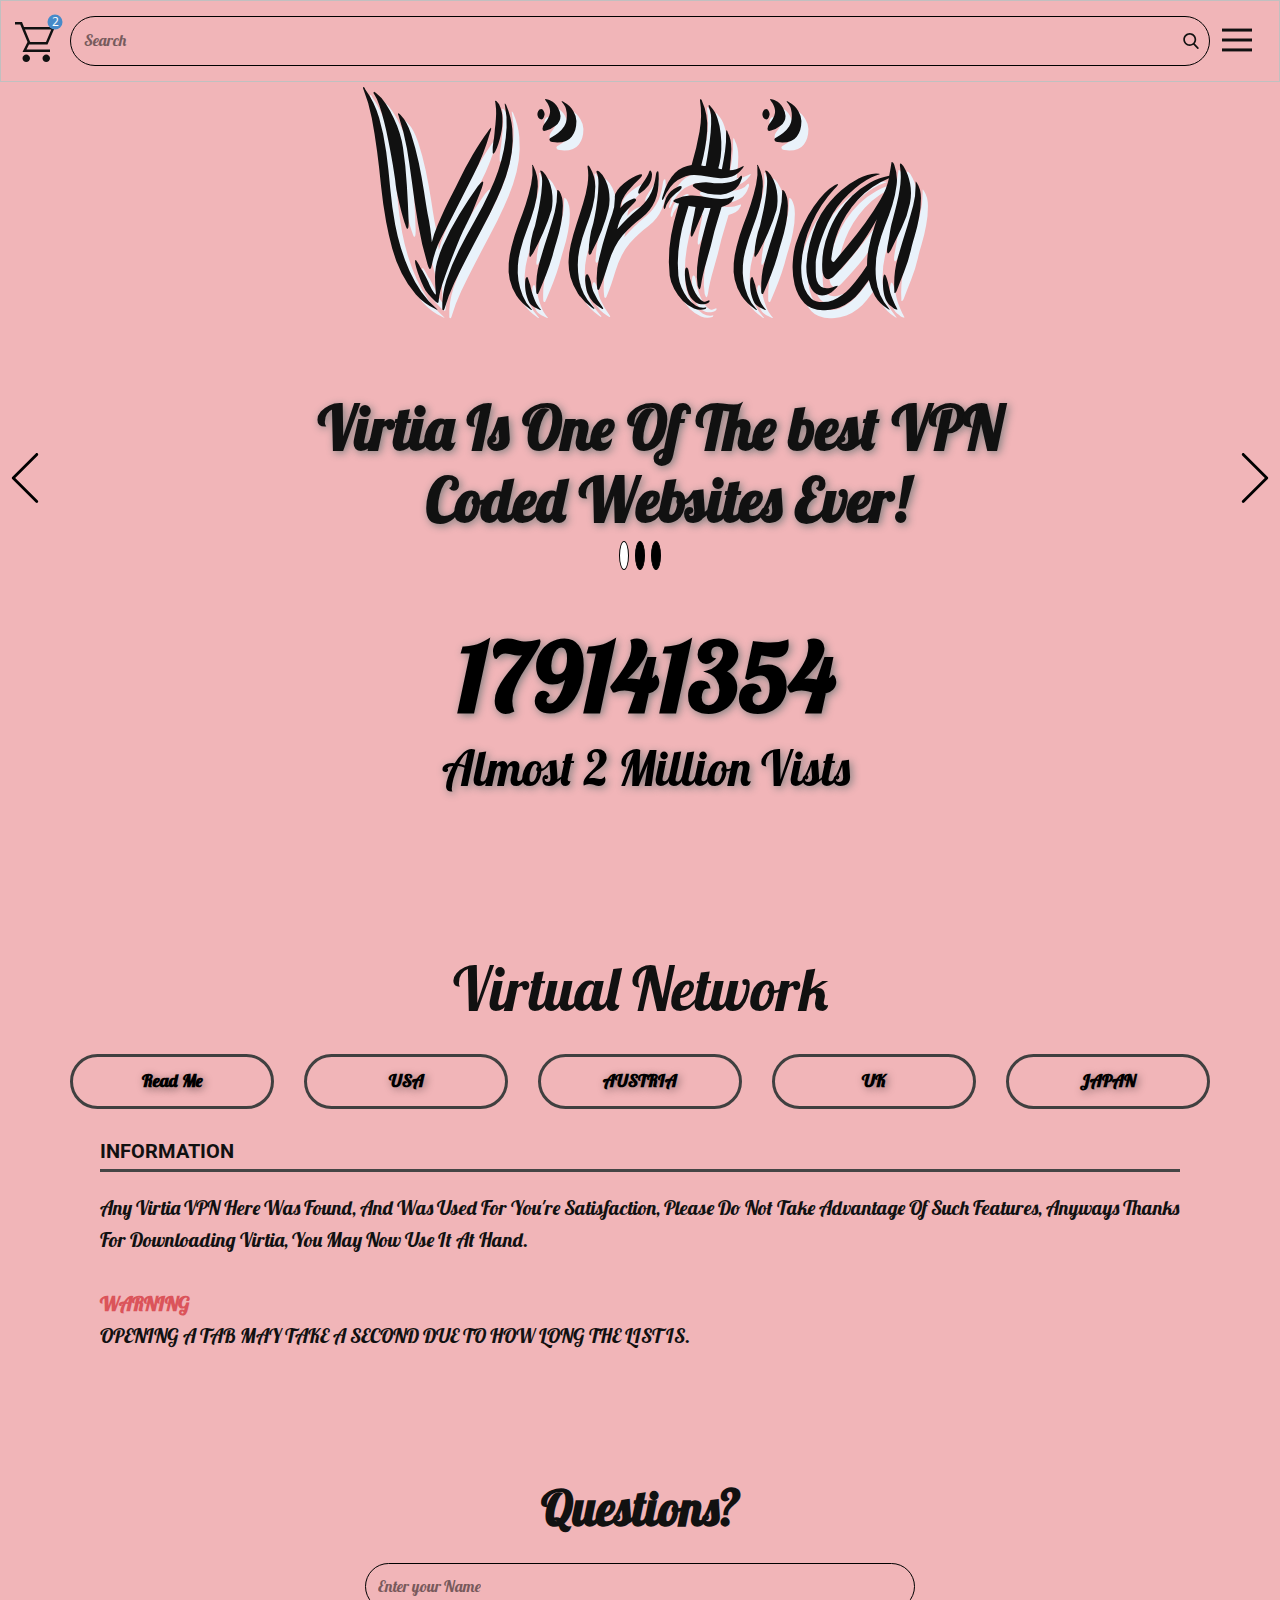
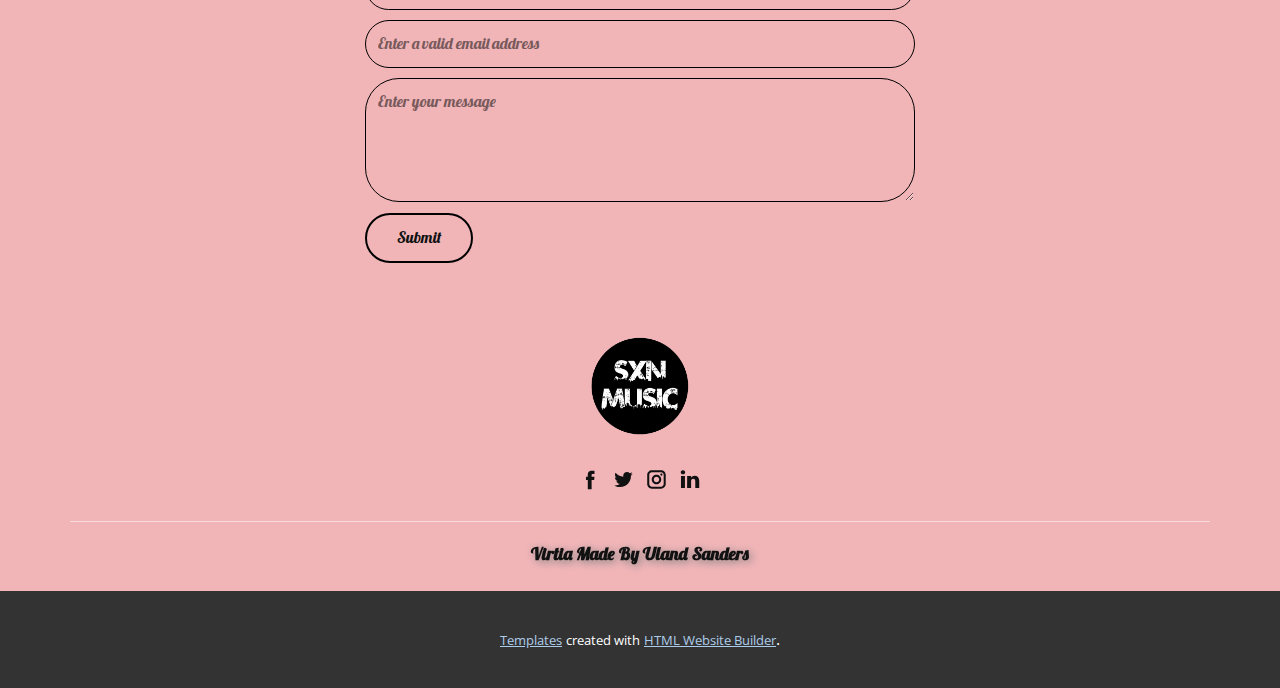
==== Virtia-For-All.html @ f6272a45 "Add files via upload" ====
<!DOCTYPE html>
<html style="font-size: 16px;">
  <head>
    <meta name="viewport" content="width=device-width, initial-scale=1.0">
    <meta charset="utf-8">
    <meta name="keywords" content="Virtia​">
    <meta name="description" content="">
    <meta name="page_type" content="np-template-header-footer-from-plugin">
    <title>Virtia For All</title>
    <link rel="stylesheet" href="nicepage.css" media="screen">
<link rel="stylesheet" href="Virtia-For-All.css" media="screen">
    <script class="u-script" type="text/javascript" src="jquery.js" defer=""></script>
    <script class="u-script" type="text/javascript" src="nicepage.js" defer=""></script>
    <meta name="generator" content="Nicepage 3.5.1, nicepage.com">
    
    
    
    <link id="u-theme-google-font" rel="stylesheet" href="https://fonts.googleapis.com/css?family=Roboto:100,100i,300,300i,400,400i,500,500i,700,700i,900,900i|Open+Sans:300,300i,400,400i,600,600i,700,700i,800,800i">
    <link id="u-page-google-font" rel="stylesheet" href="https://fonts.googleapis.com/css?family=Lobster:400|Akronim:400">
    
    
    
    
    
    
    
    
    
    
    
    
    
    
    
    
    
    
    
    
    
    
    
    
    
    
    
    
    
    
    
    
    
    
    
    
    
    
    
    
    
    
    
    
    
    
    
    
    
    
    
    
    
    <script type="application/ld+json">{
		"@context": "http://schema.org",
		"@type": "Organization",
		"name": "",
		"url": "index.html",
		"logo": "images/create-you-a-youtube-channel-icon1.png",
		"sameAs": []
}</script>
    <meta property="og:title" content="Virtia For All">
    <meta property="og:type" content="website">
    <meta name="theme-color" content="#478ac9">
    <link rel="canonical" href="index.html">
    <meta property="og:url" content="index.html">
  </head>
  <body class="u-body"><header class="u-border-1 u-border-grey-25 u-clearfix u-header u-palette-2-light-2 u-header" id="sec-fbf6"><div class="u-clearfix u-sheet u-sheet-1">
        <nav class="u-align-left u-menu u-menu-dropdown u-nav-spacing-25 u-offcanvas u-menu-1" data-responsive-from="XL">
          <div class="menu-collapse">
            <a class="u-button-style u-nav-link" href="#" style="font-size: calc(1em + 14px); padding: 7px 12px;">
              <svg class="u-svg-link" preserveAspectRatio="xMidYMin slice" viewBox="0 0 302 302" style=""><use xmlns:xlink="http://www.w3.org/1999/xlink" xlink:href="#svg-7b92"></use></svg>
              <svg xmlns="http://www.w3.org/2000/svg" xmlns:xlink="http://www.w3.org/1999/xlink" version="1.1" id="svg-7b92" x="0px" y="0px" viewBox="0 0 302 302" style="enable-background:new 0 0 302 302;" xml:space="preserve" class="u-svg-content"><g><rect y="36" width="302" height="30"></rect><rect y="236" width="302" height="30"></rect><rect y="136" width="302" height="30"></rect>
</g><g></g><g></g><g></g><g></g><g></g><g></g><g></g><g></g><g></g><g></g><g></g><g></g><g></g><g></g><g></g></svg>
            </a>
          </div>
          <div class="u-custom-menu u-nav-container">
            <ul class="u-nav u-unstyled u-nav-1"><li class="u-nav-item"><a class="u-button-style u-nav-link" href="Virtia-For-All.html#sec-86a2" data-page-id="179470864">Home Page</a>
</li><li class="u-nav-item"><a class="u-button-style u-nav-link" href="Virtia-For-All.html#sec-f77d" data-page-id="179470864">Virtual Network</a>
</li><li class="u-nav-item"><a class="u-button-style u-nav-link" href="Virtia-For-All.html#sec-15d9" data-page-id="179470864">Questions</a>
</li></ul>
          </div>
          <div class="u-custom-menu u-nav-container-collapse">
            <div class="u-align-center u-black u-container-style u-inner-container-layout u-opacity u-opacity-95 u-sidenav">
              <div class="u-sidenav-overflow">
                <div class="u-menu-close"></div>
                <ul class="u-align-center u-nav u-popupmenu-items u-unstyled u-nav-2"><li class="u-nav-item"><a class="u-button-style u-nav-link" href="Virtia-For-All.html#sec-86a2" data-page-id="179470864">Home Page</a>
</li><li class="u-nav-item"><a class="u-button-style u-nav-link" href="Virtia-For-All.html#sec-f77d" data-page-id="179470864">Virtual Network</a>
</li><li class="u-nav-item"><a class="u-button-style u-nav-link" href="Virtia-For-All.html#sec-15d9" data-page-id="179470864">Questions</a>
</li></ul>
              </div>
            </div>
            <div class="u-black u-menu-overlay u-opacity u-opacity-70"></div>
          </div>
        </nav>
        <form action="#" class="u-border-1 u-border-black u-expanded-width u-input-round u-radius-50 u-search u-search-right u-search-1">
          <button class="u-search-button" type="submit">
            <span class="u-search-icon u-spacing-10">
              <svg class="u-svg-link" preserveAspectRatio="xMidYMin slice" viewBox="0 0 56.966 56.966" style=""><use xmlns:xlink="http://www.w3.org/1999/xlink" xlink:href="#svg-54b8"></use></svg>
              <svg xmlns="http://www.w3.org/2000/svg" xmlns:xlink="http://www.w3.org/1999/xlink" version="1.1" id="svg-54b8" x="0px" y="0px" viewBox="0 0 56.966 56.966" style="enable-background:new 0 0 56.966 56.966;" xml:space="preserve" class="u-svg-content"><path d="M55.146,51.887L41.588,37.786c3.486-4.144,5.396-9.358,5.396-14.786c0-12.682-10.318-23-23-23s-23,10.318-23,23  s10.318,23,23,23c4.761,0,9.298-1.436,13.177-4.162l13.661,14.208c0.571,0.593,1.339,0.92,2.162,0.92  c0.779,0,1.518-0.297,2.079-0.837C56.255,54.982,56.293,53.08,55.146,51.887z M23.984,6c9.374,0,17,7.626,17,17s-7.626,17-17,17  s-17-7.626-17-17S14.61,6,23.984,6z"></path><g></g><g></g><g></g><g></g><g></g><g></g><g></g><g></g><g></g><g></g><g></g><g></g><g></g><g></g><g></g></svg>
            </span>
          </button>
          <input class="u-custom-font u-font-Lobster u-search-input" type="search" name="search" value="" placeholder="Search">
        </form><!--shopping_cart-->
        <a class="u-shopping-cart u-shopping-cart-1" href="#"><span class="u-icon u-shopping-cart-icon"><svg class="u-svg-link" preserveAspectRatio="xMidYMin slice" viewBox="0 0 16 16" style=""><use xmlns:xlink="http://www.w3.org/1999/xlink" xlink:href="#svg-5e46"></use></svg><svg xmlns="http://www.w3.org/2000/svg" xmlns:xlink="http://www.w3.org/1999/xlink" version="1.1" xml:space="preserve" class="u-svg-content" viewBox="0 0 16 16" x="0px" y="0px" id="svg-5e46"><path d="M14.5,3l-2.1,5H6.1L5.9,7.6L4,3H14.5 M0,0v1h2.1L5,8l-2,4h11v-1H4.6l1-2H13l3-7H3.6L2.8,0H0z M12.5,13
	c-0.8,0-1.5,0.7-1.5,1.5s0.7,1.5,1.5,1.5s1.5-0.7,1.5-1.5S13.3,13,12.5,13L12.5,13z M4.5,13C3.7,13,3,13.7,3,14.5S3.7,16,4.5,16
	S6,15.3,6,14.5S5.3,13,4.5,13L4.5,13z"></path></svg>
        <span class="u-icon-circle u-palette-1-base u-shopping-cart-count" style="font-size: 0.75rem;"><!--shopping_cart_count-->2<!--/shopping_cart_count--></span>
    </span>
        </a><!--/shopping_cart-->
      </div></header>
    <section class="u-align-center u-clearfix u-palette-2-light-2 u-section-1" src="" id="sec-86a2">
      <h1 class="u-custom-font u-text u-title u-text-1" data-animation-name="slideIn" data-animation-duration="1000" data-animation-delay="0" data-animation-direction="Down">Virtia<span style="font-weight: 700;"></span>
      </h1>
      <div id="carousel-caab" data-interval="5000" data-u-ride="carousel" class="u-carousel u-expanded-width u-slider u-slider-1">
        <ol class="u-absolute-hcenter u-carousel-indicators u-carousel-indicators-1">
          <li data-u-target="#carousel-caab" class="u-active u-active-white u-black u-border-1 u-border-black u-shape-circle" data-u-slide-to="0" style="height: 29px; width: 10px;"></li>
          <li data-u-target="#carousel-caab" class="u-active-white u-black u-border-1 u-border-black u-shape-circle" data-u-slide-to="1" style="height: 29px; width: 10px;"></li>
          <li data-u-target="#carousel-caab" class="u-active-white u-black u-border-1 u-border-black u-shape-circle" data-u-slide-to="2" style="height: 29px; width: 10px;"></li>
        </ol>
        <div class="u-carousel-inner" role="listbox">
          <div class="u-active u-align-center u-carousel-item u-container-style u-slide">
            <div class="u-container-layout u-container-layout-1">
              <h6 class="u-custom-font u-font-Lobster u-text u-text-2">Virtia Is One Of The best VPN&nbsp;<br>Coded Websites Ever!
              </h6>
            </div>
          </div>
          <div class="u-align-center u-carousel-item u-container-style u-slide">
            <div class="u-container-layout u-container-layout-2">
              <h2 class="u-custom-font u-font-Lobster u-text u-text-3">Support Virtia On Github&nbsp;<br>By Staring This Git Repository! 
              </h2>
            </div>
          </div>
          <div class="test-slide u-carousel-item u-container-style u-slide">
            <div class="u-container-layout u-container-layout-3">
              <h1 class="u-align-center u-custom-font u-font-Lobster u-text u-text-4">Virtia Was Created To Be Used Locally,&nbsp;<br>And Will Never Lag Client Side!
              </h1>
            </div>
          </div>
        </div>
        <a class="u-absolute-vcenter u-carousel-control u-carousel-control-prev u-text-black u-carousel-control-1" href="#carousel-caab" role="button" data-u-slide="prev">
          <span aria-hidden="true">
            <svg viewBox="0 0 477.175 477.175"><path d="M145.188,238.575l215.5-215.5c5.3-5.3,5.3-13.8,0-19.1s-13.8-5.3-19.1,0l-225.1,225.1c-5.3,5.3-5.3,13.8,0,19.1l225.1,225
                    c2.6,2.6,6.1,4,9.5,4s6.9-1.3,9.5-4c5.3-5.3,5.3-13.8,0-19.1L145.188,238.575z"></path></svg>
          </span>
          <span class="sr-only">Previous</span>
        </a>
        <a class="u-absolute-vcenter u-carousel-control u-carousel-control-next u-text-black u-carousel-control-2" href="#carousel-caab" role="button" data-u-slide="next">
          <span aria-hidden="true">
            <svg viewBox="0 0 477.175 477.175"><path d="M360.731,229.075l-225.1-225.1c-5.3-5.3-13.8-5.3-19.1,0s-5.3,13.8,0,19.1l215.5,215.5l-215.5,215.5
                    c-5.3,5.3-5.3,13.8,0,19.1c2.6,2.6,6.1,4,9.5,4c3.4,0,6.9-1.3,9.5-4l225.1-225.1C365.931,242.875,365.931,234.275,360.731,229.075z"></path></svg>
          </span>
          <span class="sr-only">Next</span>
        </a>
      </div>
      <div class="u-list u-repeater u-list-1">
        <div class="u-align-center u-container-style u-list-item u-repeater-item">
          <div class="u-container-layout u-similar-container u-valign-top u-container-layout-4">
            <h1 class="u-custom-font u-font-Lobster u-text u-text-black u-text-default u-title u-text-5" data-animation-name="counter" data-animation-event="scroll" data-animation-duration="50000" data-animation-delay="0">1892234123</h1>
            <p class="u-custom-font u-font-Lobster u-text u-text-black u-text-6" data-animation-name="zoomIn" data-animation-duration="1000" data-animation-delay="0" data-animation-direction="">Almost 2 Million Vists </p>
          </div>
        </div>
      </div>
    </section>
    <section class="skrollable u-clearfix u-palette-2-light-2 u-section-2" id="sec-f77d">
      <div class="u-clearfix u-sheet u-valign-middle u-sheet-1">
        <div class="fr-view u-clearfix u-rich-text u-text u-text-1" data-animation-name="zoomIn" data-animation-duration="1000" data-animation-delay="0" data-animation-direction="">
          <h1 style="text-align: center;">
            <span style="font-size: 3.75rem;">
              <span class="u-custom-font u-font-Lobster">Virtual Network</span>
            </span>
          </h1>
        </div>
        <div class="u-expanded-width u-tab-links-align-justify u-tabs u-tabs-1">
          <ul class="u-spacing-30 u-tab-list u-unstyled" role="tablist">
            <li class="u-tab-item" role="presentation">
              <a class="active u-border-3 u-border-grey-75 u-button-style u-custom-font u-font-Lobster u-hover-white u-radius-50 u-tab-link u-text-active-black u-text-black u-text-hover-black u-tab-link-1" id="link-tab-081f" href="#tab-081f" role="tab" aria-controls="tab-081f" aria-selected="true">Read Me<br>
              </a>
            </li>
            <li class="u-tab-item" role="presentation">
              <a class="u-border-3 u-border-grey-75 u-button-style u-custom-font u-font-Lobster u-hover-white u-radius-50 u-tab-link u-text-active-black u-text-black u-text-hover-black u-tab-link-2" id="link-tab-4d57" href="#tab-4d57" role="tab" aria-controls="tab-4d57" aria-selected="false">USA</a>
            </li>
            <li class="u-tab-item" role="presentation">
              <a class="u-border-3 u-border-grey-75 u-button-style u-custom-font u-font-Lobster u-hover-white u-radius-50 u-tab-link u-text-active-black u-text-black u-text-hover-black u-tab-link-3" id="link-tab-3a42" href="#tab-3a42" role="tab" aria-controls="tab-3a42" aria-selected="false">AUSTRIA</a>
            </li>
            <li class="u-tab-item u-tab-item-4" role="presentation">
              <a class="u-border-3 u-border-grey-75 u-button-style u-custom-font u-font-Lobster u-hover-white u-radius-50 u-tab-link u-text-active-black u-text-black u-text-hover-black u-tab-link-4" id="tab-d7e7" href="#link-tab-d7e7" role="tab" aria-controls="link-tab-d7e7" aria-selected="false">UK</a>
            </li>
            <li class="u-tab-item u-tab-item-5" role="presentation">
              <a class="u-border-3 u-border-grey-75 u-button-style u-custom-font u-font-Lobster u-hover-white u-radius-50 u-tab-link u-text-active-black u-text-black u-text-hover-black u-tab-link-5" id="tab-6219" href="#link-tab-6219" role="tab" aria-controls="link-tab-6219" aria-selected="false">JAPAN</a>
            </li>
          </ul>
          <div class="u-tab-content">
            <div class="u-container-style u-shape-rectangle u-tab-active u-tab-pane" id="tab-081f" role="tabpanel" aria-labelledby="link-tab-081f">
              <div class="u-container-layout u-container-layout-1">
                <h4 class="u-text u-text-2">Information</h4>
                <div class="u-align-left u-border-3 u-border-grey-dark-1 u-line u-line-horizontal u-line-1"></div>
                <p class="u-custom-font u-font-Lobster u-text u-text-3">Any Virtia VPN Here Was Found, And Was Used For You're Satisfaction, Please Do Not Take Advantage Of Such Features, Anyways Thanks For Downloading Virtia, You May Now Use It At Hand.<span style="font-weight: 700;"></span>
                  <br>
                  <br>
                  <span style="font-weight: 700;">
                    <span class="u-text-palette-2-base"> WARNING</span>
                  </span>
                  <br>OPENING A TAB MAY TAKE A SECOND DUE TO HOW LONG THE LIST IS.
                </p>
              </div>
            </div>
            <div class="u-align-center u-container-style u-shape-rectangle u-tab-pane" id="tab-4d57" role="tabpanel" aria-labelledby="link-tab-4d57">
              <div class="u-container-layout u-valign-middle u-container-layout-2">
                <h4 class="u-custom-font u-font-Lobster u-text u-text-4" data-animation-name="shake" data-animation-duration="1000" data-animation-delay="0" data-animation-direction="">Comeing Soon</h4>
              </div>
            </div>
            <div class="u-align-center u-container-style u-shape-rectangle u-tab-pane" id="tab-3a42" role="tabpanel" aria-labelledby="link-tab-3a42">
              <div class="u-container-layout u-valign-middle u-container-layout-3">
                <h4 class="u-custom-font u-font-Lobster u-text u-text-5" data-animation-name="shake" data-animation-duration="1000" data-animation-delay="0" data-animation-direction="">Comeing Soon</h4>
              </div>
            </div>
            <div class="u-align-center u-container-style u-shape-rectangle u-tab-pane" id="link-tab-d7e7" role="tabpanel" aria-labelledby="tab-d7e7">
              <div class="u-container-layout u-valign-middle u-container-layout-4">
                <h4 class="u-custom-font u-font-Lobster u-text u-text-6" data-animation-name="shake" data-animation-duration="1000" data-animation-delay="0" data-animation-direction="">Comeing Soon</h4>
              </div>
            </div>
            <div class="u-container-style u-shape-rectangle u-tab-pane" id="link-tab-6219" role="tabpanel" aria-labelledby="tab-6219">
              <div class="u-container-layout u-valign-top u-container-layout-5">
                <ol class="u-custom-font u-font-Lobster u-text u-text-7">
                  <li>Japan<b>public-vpn-100.opengw.net</b>
                    <br>219.100.37.57<br>(public-vpn-04-09.vpngate.v4.open.ad.jp)<b>221 sessions</b>
                    <br>236 days<br>Total 4,929,492 users<b>103.39 Mbps</b>
                    <br>Ping:&nbsp;<b>17 ms</b>
                    <br>
                    <br><b>399,035.97 GB</b>
                    <br>Logging policy:<br>2 Weeks<a href="https://www.vpngate.net/en/howto_softether.aspx" class="u-active-none u-border-none u-btn u-button-style u-hover-none u-none u-text-palette-1-base u-btn-1">
                      <br><b>SSL-VPN<br>Connect guide</b>
                    </a>
                    <br>TCP: 443<br>UDP: Supported<a href="https://www.vpngate.net/en/howto_l2tp.aspx" class="u-active-none u-border-none u-btn u-button-style u-hover-none u-none u-text-palette-1-base u-btn-2">
                      <br><b>L2TP/IPsec<br>Connect guide</b>
                    </a>
                    <a href="https://www.vpngate.net/en/do_openvpn.aspx?fqdn=public-vpn-100.opengw.net&amp;ip=219.100.37.57&amp;tcp=443&amp;udp=0&amp;sid=1612403019872&amp;hid=15094291" class="u-active-none u-border-none u-btn u-button-style u-hover-none u-none u-text-palette-1-base u-btn-3">
                      <br><b>OpenVPN<br>Config file</b>
                    </a>
                    <br>TCP: 443<a href="https://www.vpngate.net/en/howto_sstp.aspx" class="u-active-none u-border-none u-btn u-button-style u-hover-none u-none u-text-palette-1-base u-btn-4">
                      <br><b>MS-SSTP<br>Connect guide</b>
                    </a>SSTP Hostname :<br><b>public-vpn-100.opengw.net</b><i><b>By Daiyuu Nobori, Japan. Academic Use Only.</b></i>
                    <br>
                    <br><b>2,958,652</b>
                    <br>Japan<b>public-vpn-169.opengw.net</b>
                    <br>219.100.37.129<br>(public-vpn-09-01.vpngate.v4.open.ad.jp)<b>308 sessions</b>
                    <br>273 days<br>Total 5,521,776 users<b>59.71 Mbps</b>
                    <br>Ping:&nbsp;<b>17 ms</b>
                    <br>
                    <br><b>268,469.81 GB</b>
                    <br>Logging policy:<br>2 Weeks<a href="https://www.vpngate.net/en/howto_softether.aspx" class="u-active-none u-border-none u-btn u-button-style u-hover-none u-none u-text-palette-1-base u-btn-5">
                      <br><b>SSL-VPN<br>Connect guide</b>
                    </a>
                    <br>TCP: 443<br>UDP: Supported<a href="https://www.vpngate.net/en/howto_l2tp.aspx" class="u-active-none u-border-none u-btn u-button-style u-hover-none u-none u-text-palette-1-base u-btn-6">
                      <br><b>L2TP/IPsec<br>Connect guide</b>
                    </a>
                    <a href="https://www.vpngate.net/en/do_openvpn.aspx?fqdn=public-vpn-169.opengw.net&amp;ip=219.100.37.129&amp;tcp=443&amp;udp=0&amp;sid=1612403019872&amp;hid=15134910" class="u-active-none u-border-none u-btn u-button-style u-hover-none u-none u-text-palette-1-base u-btn-7">
                      <br><b>OpenVPN<br>Config file</b>
                    </a>
                    <br>TCP: 443<a href="https://www.vpngate.net/en/howto_sstp.aspx" class="u-active-none u-border-none u-btn u-button-style u-hover-none u-none u-text-palette-1-base u-btn-8">
                      <br><b>MS-SSTP<br>Connect guide</b>
                    </a>SSTP Hostname :<br><b>public-vpn-169.opengw.net</b><i><b>By Daiyuu Nobori, Japan. Academic Use Only.</b></i>
                    <br>
                    <br><b>2,943,714</b>
                    <br>Japan<b>public-vpn-186.opengw.net</b>
                    <br>219.100.37.163<br>(public-vpn-11-03.vpngate.v4.open.ad.jp)<b>99 sessions</b>
                    <br>273 days<br>Total 3,090,616 users<b>35.17 Mbps</b>
                    <br>Ping:&nbsp;<b>15 ms</b>
                    <br>
                    <br><b>183,434.68 GB</b>
                    <br>Logging policy:<br>2 Weeks<a href="https://www.vpngate.net/en/howto_softether.aspx" class="u-active-none u-border-none u-btn u-button-style u-hover-none u-none u-text-palette-1-base u-btn-9">
                      <br><b>SSL-VPN<br>Connect guide</b>
                    </a>
                    <br>TCP: 443<br>UDP: Supported<a href="https://www.vpngate.net/en/howto_l2tp.aspx" class="u-active-none u-border-none u-btn u-button-style u-hover-none u-none u-text-palette-1-base u-btn-10">
                      <br><b>L2TP/IPsec<br>Connect guide</b>
                    </a>
                    <a href="https://www.vpngate.net/en/do_openvpn.aspx?fqdn=public-vpn-186.opengw.net&amp;ip=219.100.37.163&amp;tcp=443&amp;udp=0&amp;sid=1612403019872&amp;hid=15134932" class="u-active-none u-border-none u-btn u-button-style u-hover-none u-none u-text-palette-1-base u-btn-11">
                      <br><b>OpenVPN<br>Config file</b>
                    </a>
                    <br>TCP: 443<a href="https://www.vpngate.net/en/howto_sstp.aspx" class="u-active-none u-border-none u-btn u-button-style u-hover-none u-none u-text-palette-1-base u-btn-12">
                      <br><b>MS-SSTP<br>Connect guide</b>
                    </a>SSTP Hostname :<br><b>public-vpn-186.opengw.net</b><i><b>By Daiyuu Nobori, Japan. Academic Use Only.</b></i>
                    <br>
                    <br><b>2,879,502</b>
                    <br>Japan<b>public-vpn-174.opengw.net</b>
                    <br>219.100.37.141<br>(public-vpn-09-13.vpngate.v4.open.ad.jp)<b>172 sessions</b>
                    <br>273 days<br>Total 3,392,342 users<b>18.85 Mbps</b>
                    <br>Ping:&nbsp;<b>9 ms</b>
                    <br>
                    <br><b>229,172.68 GB</b>
                    <br>Logging policy:<br>2 Weeks<a href="https://www.vpngate.net/en/howto_softether.aspx" class="u-active-none u-border-none u-btn u-button-style u-hover-none u-none u-text-palette-1-base u-btn-13">
                      <br><b>SSL-VPN<br>Connect guide</b>
                    </a>
                    <br>TCP: 443<br>UDP: Supported<a href="https://www.vpngate.net/en/howto_l2tp.aspx" class="u-active-none u-border-none u-btn u-button-style u-hover-none u-none u-text-palette-1-base u-btn-14">
                      <br><b>L2TP/IPsec<br>Connect guide</b>
                    </a>
                    <a href="https://www.vpngate.net/en/do_openvpn.aspx?fqdn=public-vpn-174.opengw.net&amp;ip=219.100.37.141&amp;tcp=443&amp;udp=0&amp;sid=1612403019872&amp;hid=15134915" class="u-active-none u-border-none u-btn u-button-style u-hover-none u-none u-text-palette-1-base u-btn-15">
                      <br><b>OpenVPN<br>Config file</b>
                    </a>
                    <br>TCP: 443<a href="https://www.vpngate.net/en/howto_sstp.aspx" class="u-active-none u-border-none u-btn u-button-style u-hover-none u-none u-text-palette-1-base u-btn-16">
                      <br><b>MS-SSTP<br>Connect guide</b>
                    </a>SSTP Hostname :<br><b>public-vpn-174.opengw.net</b><i><b>By Daiyuu Nobori, Japan. Academic Use Only.</b></i>
                    <br>
                    <br><b>2,702,232</b>
                    <br>Japan<b>public-vpn-181.opengw.net</b>
                    <br>219.100.37.140<br>(public-vpn-09-12.vpngate.v4.open.ad.jp)<b>123 sessions</b>
                    <br>273 days<br>Total 2,763,999 users<b>21.35 Mbps</b>
                    <br>Ping:&nbsp;<b>8 ms</b>
                    <br>
                    <br><b>155,426.27 GB</b>
                    <br>Logging policy:<br>2 Weeks<a href="https://www.vpngate.net/en/howto_softether.aspx" class="u-active-none u-border-none u-btn u-button-style u-hover-none u-none u-text-palette-1-base u-btn-17">
                      <br><b>SSL-VPN<br>Connect guide</b>
                    </a>
                    <br>TCP: 443<br>UDP: Supported<a href="https://www.vpngate.net/en/howto_l2tp.aspx" class="u-active-none u-border-none u-btn u-button-style u-hover-none u-none u-text-palette-1-base u-btn-18">
                      <br><b>L2TP/IPsec<br>Connect guide</b>
                    </a>
                    <a href="https://www.vpngate.net/en/do_openvpn.aspx?fqdn=public-vpn-181.opengw.net&amp;ip=219.100.37.140&amp;tcp=443&amp;udp=0&amp;sid=1612403019872&amp;hid=15134924" class="u-active-none u-border-none u-btn u-button-style u-hover-none u-none u-text-palette-1-base u-btn-19">
                      <br><b>OpenVPN<br>Config file</b>
                    </a>
                    <br>TCP: 443<a href="https://www.vpngate.net/en/howto_sstp.aspx" class="u-active-none u-border-none u-btn u-button-style u-hover-none u-none u-text-palette-1-base u-btn-20">
                      <br><b>MS-SSTP<br>Connect guide</b>
                    </a>SSTP Hostname :<br><b>public-vpn-181.opengw.net</b><i><b>By Daiyuu Nobori, Japan. Academic Use Only.</b></i>
                    <br>
                    <br><b>2,630,792</b>
                    <br>Japan<b>public-vpn-173.opengw.net</b>
                    <br>219.100.37.139<br>(public-vpn-09-11.vpngate.v4.open.ad.jp)<b>156 sessions</b>
                    <br>273 days<br>Total 3,866,724 users<b>17.66 Mbps</b>
                    <br>Ping:&nbsp;<b>9 ms</b>
                    <br>
                    <br><b>233,575.07 GB</b>
                    <br>Logging policy:<br>2 Weeks<a href="https://www.vpngate.net/en/howto_softether.aspx" class="u-active-none u-border-none u-btn u-button-style u-hover-none u-none u-text-palette-1-base u-btn-21">
                      <br><b>SSL-VPN<br>Connect guide</b>
                    </a>
                    <br>TCP: 443<br>UDP: Supported<a href="https://www.vpngate.net/en/howto_l2tp.aspx" class="u-active-none u-border-none u-btn u-button-style u-hover-none u-none u-text-palette-1-base u-btn-22">
                      <br><b>L2TP/IPsec<br>Connect guide</b>
                    </a>
                    <a href="https://www.vpngate.net/en/do_openvpn.aspx?fqdn=public-vpn-173.opengw.net&amp;ip=219.100.37.139&amp;tcp=443&amp;udp=1195&amp;sid=1612403019872&amp;hid=15134914" class="u-active-none u-border-none u-btn u-button-style u-hover-none u-none u-text-palette-1-base u-btn-23">
                      <br><b>OpenVPN<br>Config file</b>
                    </a>
                    <br>TCP: 443<br>UDP: 1195<a href="https://www.vpngate.net/en/howto_sstp.aspx" class="u-active-none u-border-none u-btn u-button-style u-hover-none u-none u-text-palette-1-base u-btn-24">
                      <br><b>MS-SSTP<br>Connect guide</b>
                    </a>SSTP Hostname :<br><b>public-vpn-173.opengw.net</b><i><b>By Daiyuu Nobori, Japan. Academic Use Only.</b></i>
                    <br>
                    <br><b>2,626,288</b>
                    <br>Japan<b>public-vpn-161.opengw.net</b>
                    <br>219.100.37.122<br>(public-vpn-08-10.vpngate.v4.open.ad.jp)<b>138 sessions</b>
                    <br>181 days<br>Total 2,416,750 users<b>110.99 Mbps</b>
                    <br>Ping:&nbsp;<b>14 ms</b>
                    <br>
                    <br><b>148,151.72 GB</b>
                    <br>Logging policy:<br>2 Weeks<a href="https://www.vpngate.net/en/howto_softether.aspx" class="u-active-none u-border-none u-btn u-button-style u-hover-none u-none u-text-palette-1-base u-btn-25">
                      <br><b>SSL-VPN<br>Connect guide</b>
                    </a>
                    <br>TCP: 443<br>UDP: Supported<a href="https://www.vpngate.net/en/howto_l2tp.aspx" class="u-active-none u-border-none u-btn u-button-style u-hover-none u-none u-text-palette-1-base u-btn-26">
                      <br><b>L2TP/IPsec<br>Connect guide</b>
                    </a>
                    <a href="https://www.vpngate.net/en/do_openvpn.aspx?fqdn=public-vpn-161.opengw.net&amp;ip=219.100.37.122&amp;tcp=443&amp;udp=1195&amp;sid=1612403019872&amp;hid=15094351" class="u-active-none u-border-none u-btn u-button-style u-hover-none u-none u-text-palette-1-base u-btn-27">
                      <br><b>OpenVPN<br>Config file</b>
                    </a>
                    <br>TCP: 443<br>UDP: 1195<a href="https://www.vpngate.net/en/howto_sstp.aspx" class="u-active-none u-border-none u-btn u-button-style u-hover-none u-none u-text-palette-1-base u-btn-28">
                      <br><b>MS-SSTP<br>Connect guide</b>
                    </a>SSTP Hostname :<br><b>public-vpn-161.opengw.net</b><i><b>By Daiyuu Nobori, Japan. Academic Use Only.</b></i>
                    <br>
                    <br><b>2,561,674</b>
                    <br>Japan<b>public-vpn-172.opengw.net</b>
                    <br>219.100.37.138<br>(public-vpn-09-10.vpngate.v4.open.ad.jp)<b>90 sessions</b>
                    <br>273 days<br>Total 2,505,064 users<b>24.68 Mbps</b>
                    <br>Ping:&nbsp;<b>18 ms</b>
                    <br>
                    <br><b>113,872.68 GB</b>
                    <br>Logging policy:<br>2 Weeks<a href="https://www.vpngate.net/en/howto_softether.aspx" class="u-active-none u-border-none u-btn u-button-style u-hover-none u-none u-text-palette-1-base u-btn-29">
                      <br><b>SSL-VPN<br>Connect guide</b>
                    </a>
                    <br>TCP: 443<br>UDP: Supported<a href="https://www.vpngate.net/en/howto_l2tp.aspx" class="u-active-none u-border-none u-btn u-button-style u-hover-none u-none u-text-palette-1-base u-btn-30">
                      <br><b>L2TP/IPsec<br>Connect guide</b>
                    </a>
                    <a href="https://www.vpngate.net/en/do_openvpn.aspx?fqdn=public-vpn-172.opengw.net&amp;ip=219.100.37.138&amp;tcp=443&amp;udp=1195&amp;sid=1612403019872&amp;hid=15134913" class="u-active-none u-border-none u-btn u-button-style u-hover-none u-none u-text-palette-1-base u-btn-31">
                      <br><b>OpenVPN<br>Config file</b>
                    </a>
                    <br>TCP: 443<br>UDP: 1195<a href="https://www.vpngate.net/en/howto_sstp.aspx" class="u-active-none u-border-none u-btn u-button-style u-hover-none u-none u-text-palette-1-base u-btn-32">
                      <br><b>MS-SSTP<br>Connect guide</b>
                    </a>SSTP Hostname :<br><b>public-vpn-172.opengw.net</b><i><b>By Daiyuu Nobori, Japan. Academic Use Only.</b></i>
                    <br>
                    <br><b>2,291,577</b>
                    <br>Japan<b>public-vpn-72.opengw.net</b>
                    <br>219.100.37.22<br>(public-vpn-02-06.vpngate.v4.open.ad.jp)<b>97 sessions</b>
                    <br>273 days<br>Total 3,149,492 users<b>18.92 Mbps</b>
                    <br>Ping:&nbsp;<b>19 ms</b>
                    <br>
                    <br><b>201,551.39 GB</b>
                    <br>Logging policy:<br>2 Weeks<a href="https://www.vpngate.net/en/howto_softether.aspx" class="u-active-none u-border-none u-btn u-button-style u-hover-none u-none u-text-palette-1-base u-btn-33">
                      <br><b>SSL-VPN<br>Connect guide</b>
                    </a>
                    <br>TCP: 443<br>UDP: Supported<a href="https://www.vpngate.net/en/howto_l2tp.aspx" class="u-active-none u-border-none u-btn u-button-style u-hover-none u-none u-text-palette-1-base u-btn-34">
                      <br><b>L2TP/IPsec<br>Connect guide</b>
                    </a>
                    <a href="https://www.vpngate.net/en/do_openvpn.aspx?fqdn=public-vpn-72.opengw.net&amp;ip=219.100.37.22&amp;tcp=443&amp;udp=1195&amp;sid=1612403019872&amp;hid=15094262" class="u-active-none u-border-none u-btn u-button-style u-hover-none u-none u-text-palette-1-base u-btn-35">
                      <br><b>OpenVPN<br>Config file</b>
                    </a>
                    <br>TCP: 443<br>UDP: 1195<a href="https://www.vpngate.net/en/howto_sstp.aspx" class="u-active-none u-border-none u-btn u-button-style u-hover-none u-none u-text-palette-1-base u-btn-36">
                      <br><b>MS-SSTP<br>Connect guide</b>
                    </a>SSTP Hostname :<br><b>public-vpn-72.opengw.net</b><i><b>By Daiyuu Nobori, Japan. Academic Use Only.</b></i>
                    <br>
                    <br><b>2,274,547</b>
                    <br>
                  </li>
                </ol>
              </div>
            </div>
          </div>
        </div>
      </div>
    </section>
    <section class="u-align-left u-clearfix u-lightbox u-palette-2-light-2 u-section-3" id="sec-15d9">
      <div class="u-clearfix u-sheet u-sheet-1">
        <h2 class="u-align-center u-custom-font u-font-Lobster u-text u-text-1">Questions?</h2>
        <div class="u-form u-form-1">
          <form action="#" method="POST" class="u-clearfix u-form-spacing-10 u-form-vertical u-inner-form" style="padding: 10px" source="custom" name="form">
            <div class="u-form-group u-form-name">
              <label for="name-3b9a" class="u-form-control-hidden u-label">Name</label>
              <input type="text" placeholder="Enter your Name" id="name-3b9a" name="name" class="u-border-1 u-border-black u-custom-font u-font-Lobster u-input u-input-rectangle u-radius-34 u-text-black" required="">
            </div>
            <div class="u-form-email u-form-group">
              <label for="email-3b9a" class="u-form-control-hidden u-label">Email</label>
              <input type="email" placeholder="Enter a valid email address" id="email-3b9a" name="email" class="u-border-1 u-border-black u-custom-font u-font-Lobster u-input u-input-rectangle u-radius-34 u-text-black" required="">
            </div>
            <div class="u-form-group u-form-message">
              <label for="message-3b9a" class="u-form-control-hidden u-label">Message</label>
              <textarea placeholder="Enter your message" rows="4" cols="50" id="message-3b9a" name="message" class="u-border-1 u-border-black u-custom-font u-font-Lobster u-input u-input-rectangle u-radius-34 u-text-black" required=""></textarea>
            </div>
            <div class="u-align-left u-form-group u-form-submit">
              <a href="#" class="u-border-2 u-border-black u-btn u-btn-round u-btn-submit u-button-style u-custom-font u-font-Lobster u-palette-2-light-2 u-radius-50 u-btn-1">Submit</a>
              <input type="submit" value="submit" class="u-form-control-hidden">
            </div>
            <div class="u-form-send-message u-form-send-success"> Thank you! Your message has been sent. </div>
            <div class="u-form-send-error u-form-send-message"> Unable to send your message. Please fix errors then try again. </div>
            <input type="hidden" value="" name="recaptchaResponse">
          </form>
        </div>
      </div>
    </section>
    
    
    
    
    
    
    
    
    
    
    
    
    
    
    
    
    
    
    
    
    
    
    
    
    
    
    
    
    
    
    
    
    
    
    
    
    
    
    
    
    
    
    
    
    
    
    
    
    
    
    
    <footer class="u-clearfix u-footer u-palette-2-light-2" id="sec-17db"><div class="u-clearfix u-sheet u-sheet-1">
        <a href="https://nicepage.com" class="u-image u-logo u-image-1" data-image-width="1600" data-image-height="1600">
          <img src="images/create-you-a-youtube-channel-icon1.png" class="u-logo-image u-logo-image-1" data-image-width="104">
        </a>
        <div class="u-align-left u-social-icons u-spacing-10 u-social-icons-1">
          <a class="u-social-url" target="_blank" href=""><span class="u-icon u-icon-circle u-social-facebook u-social-type-logo u-icon-1"><svg class="u-svg-link" preserveAspectRatio="xMidYMin slice" viewBox="0 0 112 112" style=""><use xmlns:xlink="http://www.w3.org/1999/xlink" xlink:href="#svg-3a56"></use></svg><svg xmlns="http://www.w3.org/2000/svg" xmlns:xlink="http://www.w3.org/1999/xlink" version="1.1" xml:space="preserve" class="u-svg-content" viewBox="0 0 112 112" x="0px" y="0px" id="svg-3a56"><path d="M75.5,28.8H65.4c-1.5,0-4,0.9-4,4.3v9.4h13.9l-1.5,15.8H61.4v45.1H42.8V58.3h-8.8V42.4h8.8V32.2 c0-7.4,3.4-18.8,18.8-18.8h13.8v15.4H75.5z"></path></svg></span>
          </a>
          <a class="u-social-url" target="_blank" href=""><span class="u-icon u-icon-circle u-social-twitter u-social-type-logo u-icon-2"><svg class="u-svg-link" preserveAspectRatio="xMidYMin slice" viewBox="0 0 112 112" style=""><use xmlns:xlink="http://www.w3.org/1999/xlink" xlink:href="#svg-c286"></use></svg><svg xmlns="http://www.w3.org/2000/svg" xmlns:xlink="http://www.w3.org/1999/xlink" version="1.1" xml:space="preserve" class="u-svg-content" viewBox="0 0 112 112" x="0px" y="0px" id="svg-c286"><path d="M92.2,38.2c0,0.8,0,1.6,0,2.3c0,24.3-18.6,52.4-52.6,52.4c-10.6,0.1-20.2-2.9-28.5-8.2 c1.4,0.2,2.9,0.2,4.4,0.2c8.7,0,16.7-2.9,23-7.9c-8.1-0.2-14.9-5.5-17.3-12.8c1.1,0.2,2.4,0.2,3.4,0.2c1.6,0,3.3-0.2,4.8-0.7 c-8.4-1.6-14.9-9.2-14.9-18c0-0.2,0-0.2,0-0.2c2.5,1.4,5.4,2.2,8.4,2.3c-5-3.3-8.3-8.9-8.3-15.4c0-3.4,1-6.5,2.5-9.2 c9.1,11.1,22.7,18.5,38,19.2c-0.2-1.4-0.4-2.8-0.4-4.3c0.1-10,8.3-18.2,18.5-18.2c5.4,0,10.1,2.2,13.5,5.7c4.3-0.8,8.1-2.3,11.7-4.5 c-1.4,4.3-4.3,7.9-8.1,10.1c3.7-0.4,7.3-1.4,10.6-2.9C98.9,32.3,95.7,35.5,92.2,38.2z"></path></svg></span>
          </a>
          <a class="u-social-url" target="_blank" href=""><span class="u-icon u-icon-circle u-social-instagram u-social-type-logo u-icon-3"><svg class="u-svg-link" preserveAspectRatio="xMidYMin slice" viewBox="0 0 112 112" style=""><use xmlns:xlink="http://www.w3.org/1999/xlink" xlink:href="#svg-7ac4"></use></svg><svg xmlns="http://www.w3.org/2000/svg" xmlns:xlink="http://www.w3.org/1999/xlink" version="1.1" xml:space="preserve" class="u-svg-content" viewBox="0 0 112 112" x="0px" y="0px" id="svg-7ac4"><path d="M55.9,32.9c-12.8,0-23.2,10.4-23.2,23.2s10.4,23.2,23.2,23.2s23.2-10.4,23.2-23.2S68.7,32.9,55.9,32.9z M55.9,69.4c-7.4,0-13.3-6-13.3-13.3c-0.1-7.4,6-13.3,13.3-13.3s13.3,6,13.3,13.3C69.3,63.5,63.3,69.4,55.9,69.4z"></path><path d="M79.7,26.8c-3,0-5.4,2.5-5.4,5.4s2.5,5.4,5.4,5.4c3,0,5.4-2.5,5.4-5.4S82.7,26.8,79.7,26.8z"></path><path d="M78.2,11H33.5C21,11,10.8,21.3,10.8,33.7v44.7c0,12.6,10.2,22.8,22.7,22.8h44.7c12.6,0,22.7-10.2,22.7-22.7 V33.7C100.8,21.1,90.6,11,78.2,11z M91,78.4c0,7.1-5.8,12.8-12.8,12.8H33.5c-7.1,0-12.8-5.8-12.8-12.8V33.7 c0-7.1,5.8-12.8,12.8-12.8h44.7c7.1,0,12.8,5.8,12.8,12.8V78.4z"></path></svg></span>
          </a>
          <a class="u-social-url" target="_blank" href=""><span class="u-icon u-icon-circle u-social-linkedin u-social-type-logo u-icon-4"><svg class="u-svg-link" preserveAspectRatio="xMidYMin slice" viewBox="0 0 112 112" style=""><use xmlns:xlink="http://www.w3.org/1999/xlink" xlink:href="#svg-ffa2"></use></svg><svg xmlns="http://www.w3.org/2000/svg" xmlns:xlink="http://www.w3.org/1999/xlink" version="1.1" xml:space="preserve" class="u-svg-content" viewBox="0 0 112 112" x="0px" y="0px" id="svg-ffa2"><path d="M33.8,96.8H14.5v-58h19.3V96.8z M24.1,30.9L24.1,30.9c-6.6,0-10.8-4.5-10.8-10.1c0-5.8,4.3-10.1,10.9-10.1 S34.9,15,35.1,20.8C35.1,26.4,30.8,30.9,24.1,30.9z M103.3,96.8H84.1v-31c0-7.8-2.7-13.1-9.8-13.1c-5.3,0-8.5,3.6-9.9,7.1 c-0.6,1.3-0.6,3-0.6,4.8V97H44.5c0,0,0.3-52.6,0-58h19.3v8.2c2.6-3.9,7.2-9.6,17.4-9.6c12.7,0,22.2,8.4,22.2,26.1V96.8z"></path></svg></span>
          </a>
        </div>
        <div class="u-border-1 u-border-white u-expanded-width u-line u-line-horizontal u-opacity u-opacity-50 u-line-1"></div>
        <p class="u-align-center u-custom-font u-font-Lobster u-text u-text-1" data-animation-name="zoomIn" data-animation-duration="1000" data-animation-delay="0" data-animation-direction="">Virtia Made By Uland Sanders</p>
      </div></footer>
    <section class="u-backlink u-clearfix u-grey-80">
      <a class="u-link" href="https://nicepage.com/templates" target="_blank">
        <span>Templates</span>
      </a>
      <p class="u-text">
        <span>created with</span>
      </p>
      <a class="u-link" href="https://nicepage.com/html-website-builder" target="_blank">
        <span>HTML Website Builder</span>
      </a>. 
    </section>
  </body>
</html>
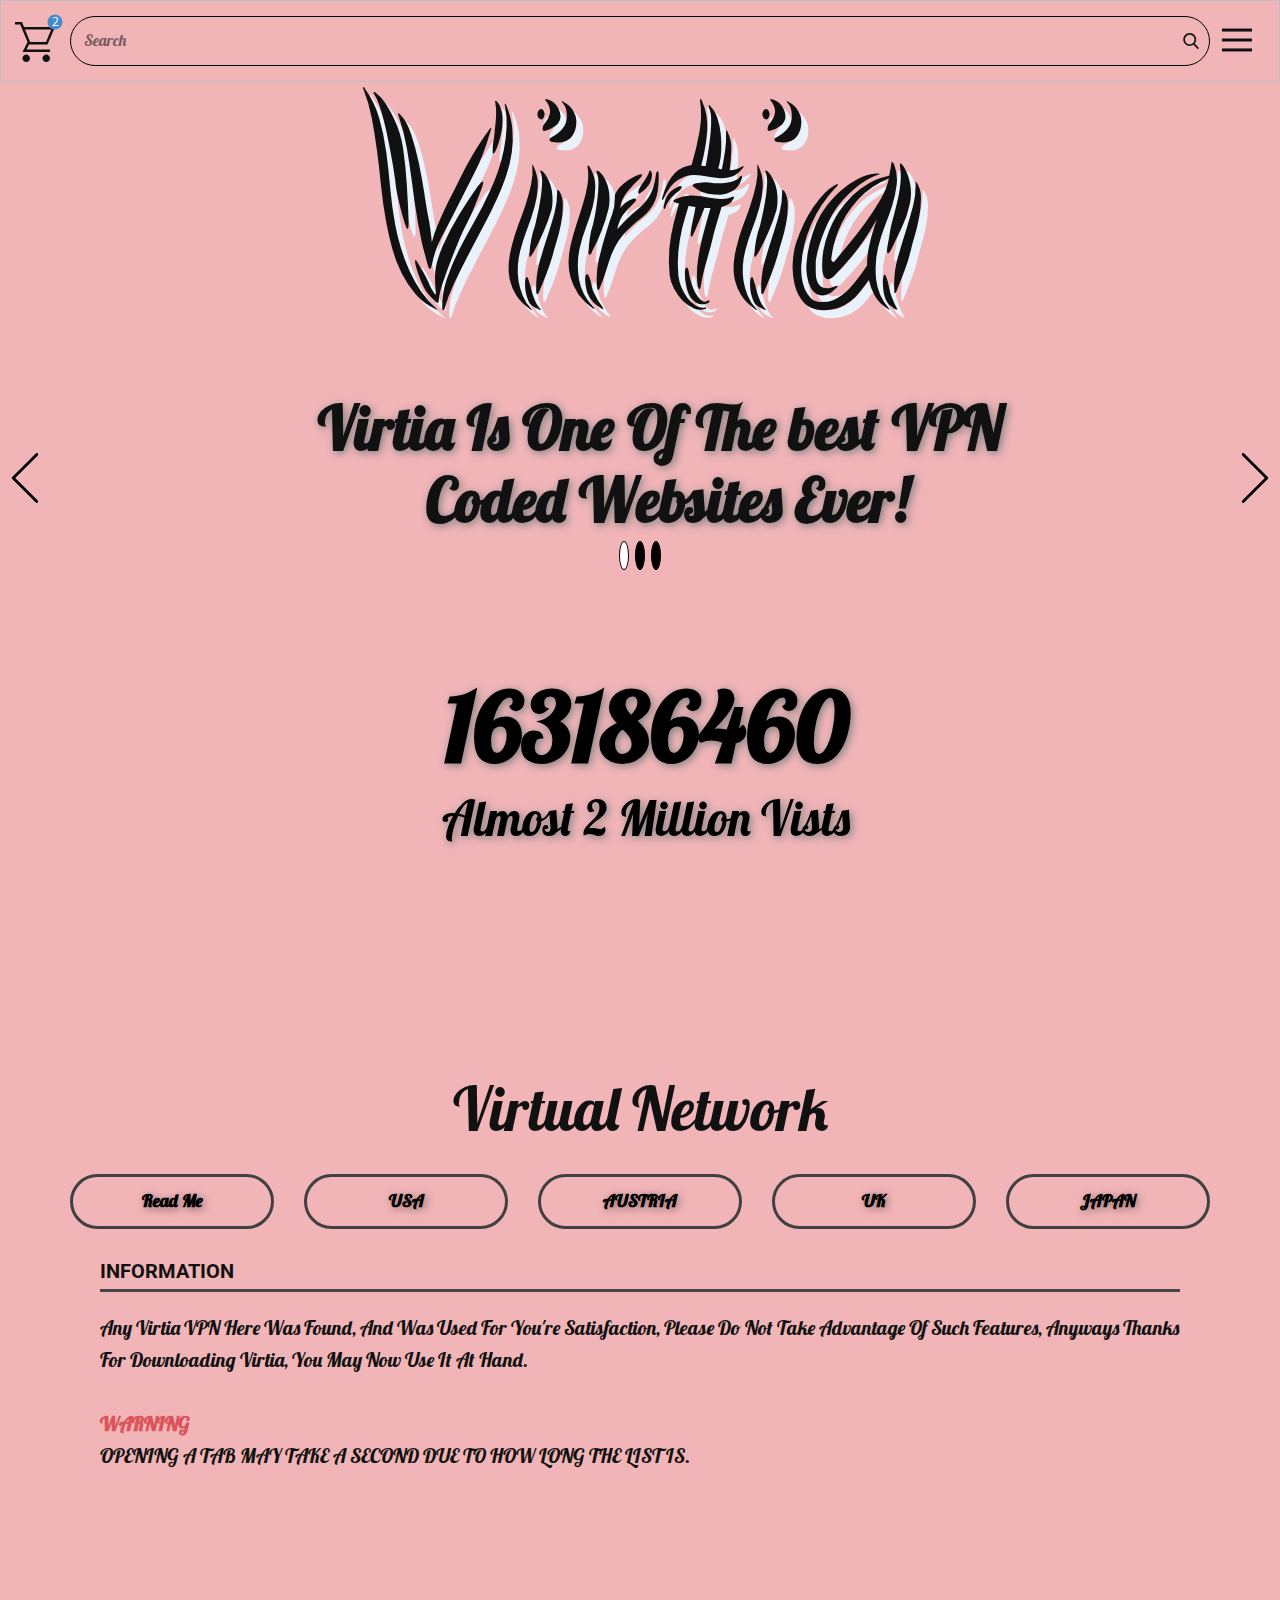
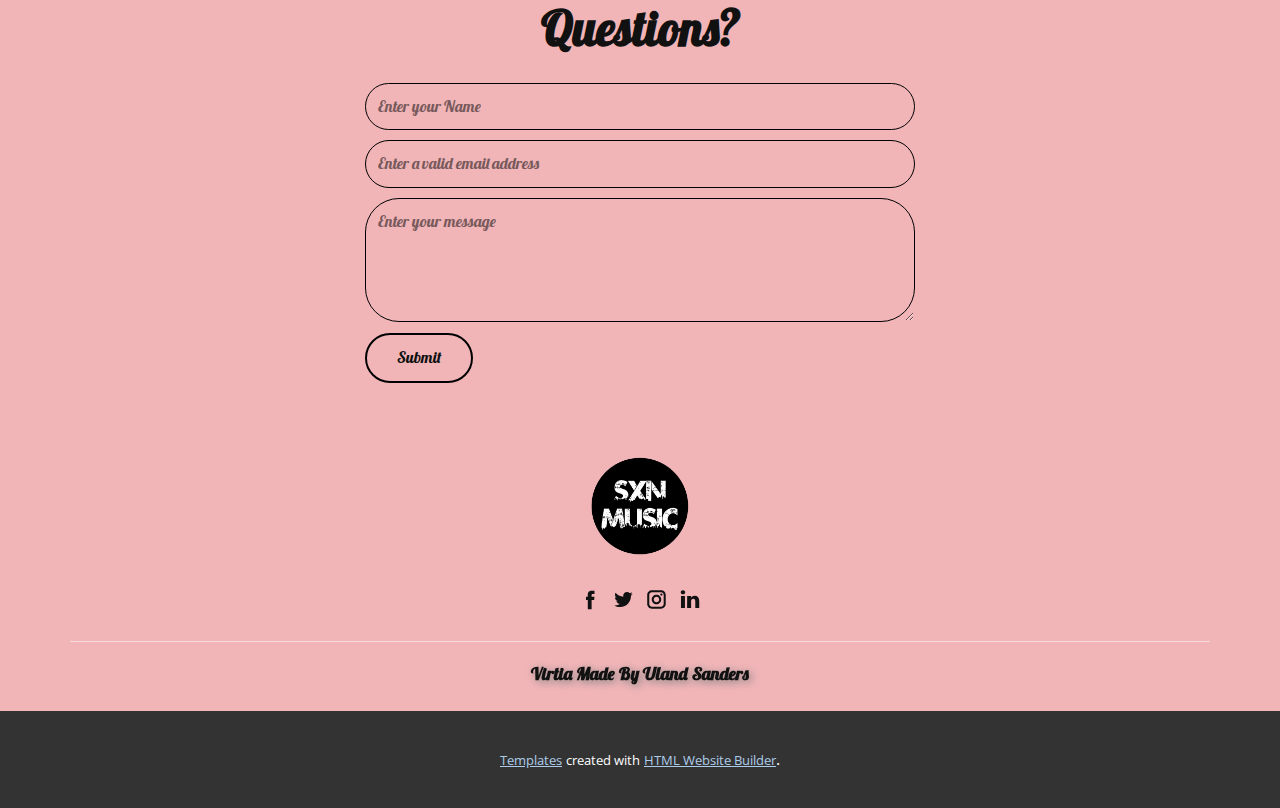
==== commit ffb712ac: "Add files via upload" ====
--- a/Virtia-For-All.html
+++ b/Virtia-For-All.html
@@ -112,7 +112,7 @@
             <div class="u-black u-menu-overlay u-opacity u-opacity-70"></div>
           </div>
         </nav>
-        <form action="#" class="u-border-1 u-border-black u-expanded-width u-input-round u-radius-50 u-search u-search-right u-search-1">
+        <form action="#" class="u-border-1 u-border-black u-expanded-width u-hidden-md u-hidden-sm u-hidden-xs u-input-round u-radius-50 u-search u-search-right u-search-1">
           <button class="u-search-button" type="submit">
             <span class="u-search-icon u-spacing-10">
               <svg class="u-svg-link" preserveAspectRatio="xMidYMin slice" viewBox="0 0 56.966 56.966" style=""><use xmlns:xlink="http://www.w3.org/1999/xlink" xlink:href="#svg-54b8"></use></svg>
@@ -121,7 +121,7 @@
           </button>
           <input class="u-custom-font u-font-Lobster u-search-input" type="search" name="search" value="" placeholder="Search">
         </form><!--shopping_cart-->
-        <a class="u-shopping-cart u-shopping-cart-1" href="#"><span class="u-icon u-shopping-cart-icon"><svg class="u-svg-link" preserveAspectRatio="xMidYMin slice" viewBox="0 0 16 16" style=""><use xmlns:xlink="http://www.w3.org/1999/xlink" xlink:href="#svg-5e46"></use></svg><svg xmlns="http://www.w3.org/2000/svg" xmlns:xlink="http://www.w3.org/1999/xlink" version="1.1" xml:space="preserve" class="u-svg-content" viewBox="0 0 16 16" x="0px" y="0px" id="svg-5e46"><path d="M14.5,3l-2.1,5H6.1L5.9,7.6L4,3H14.5 M0,0v1h2.1L5,8l-2,4h11v-1H4.6l1-2H13l3-7H3.6L2.8,0H0z M12.5,13
+        <a class="u-hidden-md u-hidden-sm u-hidden-xs u-shopping-cart u-shopping-cart-1" href="#"><span class="u-icon u-shopping-cart-icon"><svg class="u-svg-link" preserveAspectRatio="xMidYMin slice" viewBox="0 0 16 16" style=""><use xmlns:xlink="http://www.w3.org/1999/xlink" xlink:href="#svg-5e46"></use></svg><svg xmlns="http://www.w3.org/2000/svg" xmlns:xlink="http://www.w3.org/1999/xlink" version="1.1" xml:space="preserve" class="u-svg-content" viewBox="0 0 16 16" x="0px" y="0px" id="svg-5e46"><path d="M14.5,3l-2.1,5H6.1L5.9,7.6L4,3H14.5 M0,0v1h2.1L5,8l-2,4h11v-1H4.6l1-2H13l3-7H3.6L2.8,0H0z M12.5,13
 	c-0.8,0-1.5,0.7-1.5,1.5s0.7,1.5,1.5,1.5s1.5-0.7,1.5-1.5S13.3,13,12.5,13L12.5,13z M4.5,13C3.7,13,3,13.7,3,14.5S3.7,16,4.5,16
 	S6,15.3,6,14.5S5.3,13,4.5,13L4.5,13z"></path></svg>
         <span class="u-icon-circle u-palette-1-base u-shopping-cart-count" style="font-size: 0.75rem;"><!--shopping_cart_count-->2<!--/shopping_cart_count--></span>
@@ -129,7 +129,7 @@
         </a><!--/shopping_cart-->
       </div></header>
     <section class="u-align-center u-clearfix u-palette-2-light-2 u-section-1" src="" id="sec-86a2">
-      <h1 class="u-custom-font u-text u-title u-text-1" data-animation-name="slideIn" data-animation-duration="1000" data-animation-delay="0" data-animation-direction="Down">Virtia<span style="font-weight: 700;"></span>
+      <h1 class="u-custom-font u-hidden-md u-hidden-sm u-hidden-xs u-text u-title u-text-1" data-animation-name="slideIn" data-animation-duration="1000" data-animation-delay="0" data-animation-direction="Down">Virtia<span style="font-weight: 700;"></span>
       </h1>
       <div id="carousel-caab" data-interval="5000" data-u-ride="carousel" class="u-carousel u-expanded-width u-slider u-slider-1">
         <ol class="u-absolute-hcenter u-carousel-indicators u-carousel-indicators-1">
@@ -140,7 +140,7 @@
         <div class="u-carousel-inner" role="listbox">
           <div class="u-active u-align-center u-carousel-item u-container-style u-slide">
             <div class="u-container-layout u-container-layout-1">
-              <h6 class="u-custom-font u-font-Lobster u-text u-text-2">Virtia Is One Of The best VPN&nbsp;<br>Coded Websites Ever!
+              <h6 class="u-custom-font u-font-Lobster u-hidden-md u-hidden-sm u-hidden-xs u-text u-text-2">Virtia Is One Of The best VPN&nbsp;<br>Coded Websites Ever!
               </h6>
             </div>
           </div>
@@ -171,12 +171,21 @@
           </span>
           <span class="sr-only">Next</span>
         </a>
-      </div>
+      </div><span class="u-hidden-lg u-hidden-xl u-icon u-icon-rounded u-palette-2-light-2 u-radius-10 u-spacing-16 u-text-black u-icon-1"><svg class="u-svg-link" preserveAspectRatio="xMidYMin slice" viewBox="0 0 59.066 59.066" style=""><use xmlns:xlink="http://www.w3.org/1999/xlink" xlink:href="#svg-aa54"></use></svg><svg xmlns="http://www.w3.org/2000/svg" xmlns:xlink="http://www.w3.org/1999/xlink" version="1.1" xml:space="preserve" class="u-svg-content" viewBox="0 0 59.066 59.066" x="0px" y="0px" id="svg-aa54" style="enable-background:new 0 0 59.066 59.066;"><path d="M52.846,27.12C52.415,26.398,51.691,26,50.793,26c-1.667,0.006-3.673,0.667-5.235,1.724
+	c-1.441,0.975-3.53,2.782-5.293,5.863c-0.331,0.578-0.874,0.97-1.455,1.063c-0.002-0.134-0.001-0.287-0.001-0.431
+	c0-0.31,0.001-0.678-0.012-1.084V11c0-2.206-1.794-4-4-4s-4,1.794-4,4v15.5c0,0.275-0.225,0.5-0.5,0.5s-0.5-0.225-0.5-0.5V4
+	c0-2.206-1.794-4-4-4s-4,1.794-4,4v22.5c0,0.275-0.225,0.5-0.5,0.5s-0.5-0.225-0.5-0.5v-18c0-1.93-1.57-3.5-3.5-3.5
+	s-3.5,1.57-3.5,3.5v20c0,0.275-0.225,0.5-0.5,0.5s-0.5-0.225-0.5-0.5V16c0-1.93-1.57-3.5-3.51-3.5c-1.93,0-3.5,1.57-3.5,3.5
+	l0.002,27.197c0.968,13.983,9.545,15.869,17.808,15.869c6.846,0,12.995-3.396,16.027-8.824c0.39-0.63,1.445-2.288,2.696-4.254
+	c3.128-4.913,5.748-9.041,6.135-9.775c0.863-1.634,1.826-2.911,2.784-3.693c0.867-0.708,1.397-1.611,1.828-2.404
+	C53.289,29.704,53.483,28.189,52.846,27.12z"></path></svg></span>
+      <h1 class="u-custom-font u-font-Lobster u-hidden-lg u-hidden-xl u-text u-text-5">Oh Darn...</h1>
+      <h4 class="u-custom-font u-font-Lobster u-hidden-lg u-hidden-xl u-text u-text-6">It Apears As if You Are On Mobile, We Sadly Do Not Support It At The Moment...</h4>
       <div class="u-list u-repeater u-list-1">
         <div class="u-align-center u-container-style u-list-item u-repeater-item">
           <div class="u-container-layout u-similar-container u-valign-top u-container-layout-4">
-            <h1 class="u-custom-font u-font-Lobster u-text u-text-black u-text-default u-title u-text-5" data-animation-name="counter" data-animation-event="scroll" data-animation-duration="50000" data-animation-delay="0">1892234123</h1>
-            <p class="u-custom-font u-font-Lobster u-text u-text-black u-text-6" data-animation-name="zoomIn" data-animation-duration="1000" data-animation-delay="0" data-animation-direction="">Almost 2 Million Vists </p>
+            <h1 class="u-custom-font u-font-Lobster u-hidden-md u-hidden-sm u-hidden-xs u-text u-text-black u-text-default u-title u-text-7" data-animation-name="counter" data-animation-event="scroll" data-animation-duration="50000" data-animation-delay="0">1892234123</h1>
+            <p class="u-custom-font u-font-Lobster u-hidden-md u-hidden-sm u-hidden-xs u-text u-text-black u-text-8" data-animation-name="zoomIn" data-animation-duration="1000" data-animation-delay="0" data-animation-direction="">Almost 2 Million Vists </p>
           </div>
         </div>
       </div>
--- a/nicepage.css
+++ b/nicepage.css
@@ -31236,7 +31236,6 @@
 .u-header .u-search-1 {
   min-height: 50px;
   font-size: 1rem;
-  height: auto;
   margin-top: -46px;
   margin-bottom: 0;
   margin-right: 0;
@@ -31253,6 +31252,7 @@
   }
 
   .u-header .u-search-1 {
+    height: auto;
     font-size: 0.875rem;
     margin-right: initial;
   }
--- a/Virtia-For-All.css
+++ b/Virtia-For-All.css
@@ -1,6 +1,6 @@
 .u-section-1 {
   background-image: none;
-  min-height: 820px;
+  min-height: 940px;
 }
 
 .u-section-1 .u-text-1 {
@@ -75,6 +75,22 @@
   position: absolute;
   background-image: none;
   right: 0;
+}
+
+.u-section-1 .u-icon-1 {
+  height: 208px;
+  width: 208px;
+  background-image: none;
+  margin: -330px auto 0 224px;
+}
+
+.u-section-1 .u-text-5 {
+  font-weight: 700;
+  margin: -163px 224px 0 444px;
+}
+
+.u-section-1 .u-text-6 {
+  margin: 8px 224px 0 444px;
 }
 
 .u-section-1 .u-list-1 {
@@ -83,14 +99,15 @@
   grid-template-columns: 100%;
   grid-template-rows: auto;
   width: 1129px;
-  margin: 14px calc(((100% - 1140px) / 2)) 14px auto;
+  height: auto;
+  margin: 64px calc(((100% - 1140px) / 2)) 60px auto;
 }
 
 .u-section-1 .u-container-layout-4 {
   padding: 30px;
 }
 
-.u-section-1 .u-text-5 {
+.u-section-1 .u-text-7 {
   text-shadow: 2px 2px 8px rgba(128,128,128,1);
   background-image: none;
   font-weight: 700;
@@ -98,7 +115,7 @@
   margin: 0 auto;
 }
 
-.u-section-1 .u-text-6 {
+.u-section-1 .u-text-8 {
   text-shadow: 2px 2px 8px rgba(128,128,128,1);
   font-size: 3rem;
   animation-duration: 1000ms;
@@ -132,14 +149,31 @@
     margin-right: 0;
   }
 
+  .u-section-1 .u-icon-1 {
+    margin-top: -216px;
+  }
+
+  .u-section-1 .u-text-5 {
+    margin-right: 124px;
+    margin-left: 344px;
+  }
+
+  .u-section-1 .u-text-6 {
+    margin-right: 125px;
+    margin-left: 344px;
+  }
+
   .u-section-1 .u-list-1 {
-    height: auto;
     width: 940px;
-    margin: 128px calc(((100% - 940px) / 2)) 0 calc(((100% - 1140px) / 2) + 100px);
+    margin: 183px calc(((100% - 940px) / 2)) 0 calc(((100% - 1140px) / 2) + 100px);
   }
 }
 
 @media (max-width: 991px) {
+  .u-section-1 .u-text-1 {
+    margin-top: -283px;
+  }
+
   .u-section-1 .u-container-layout-1 {
     padding-left: 30px;
     padding-right: 30px;
@@ -168,9 +202,24 @@
     margin-top: -66px;
   }
 
+  .u-section-1 .u-icon-1 {
+    margin-top: -638px;
+  }
+
+  .u-section-1 .u-text-5 {
+    margin-right: 14px;
+    margin-left: 234px;
+  }
+
+  .u-section-1 .u-text-6 {
+    margin-right: 15px;
+    margin-left: 234px;
+  }
+
   .u-section-1 .u-list-1 {
     width: 720px;
     margin-right: calc(((100% - 720px) / 2));
+    margin-bottom: 60px;
     margin-left: calc(((100% - 1140px) / 2) + 210px);
   }
 }
@@ -204,9 +253,20 @@
     padding-right: 10px;
   }
 
+  .u-section-1 .u-text-5 {
+    margin-right: 0;
+    margin-left: 68px;
+  }
+
+  .u-section-1 .u-text-6 {
+    margin-left: 68px;
+    margin-right: 1px;
+  }
+
   .u-section-1 .u-list-1 {
     width: 540px;
-    margin: 56px calc(((100% - 540px) / 2)) 14px calc(((100% - 1140px) / 2) + 300px);
+    margin-right: calc(((100% - 540px) / 2));
+    margin-left: calc(((100% - 1140px) / 2) + 300px);
   }
 
   .u-section-1 .u-container-layout-4 {
@@ -214,7 +274,7 @@
     padding-right: 10px;
   }
 
-  .u-section-1 .u-text-5 {
+  .u-section-1 .u-text-7 {
     font-size: 3.75rem;
   }
 }
@@ -243,14 +303,29 @@
     margin-top: 15px;
   }
 
+  .u-section-1 .u-icon-1 {
+    margin-top: -57px;
+    margin-left: 132px;
+  }
+
+  .u-section-1 .u-text-5 {
+    margin-top: -7px;
+    margin-left: 0;
+  }
+
+  .u-section-1 .u-text-6 {
+    margin-left: 0;
+    margin-right: 0;
+  }
+
   .u-section-1 .u-list-1 {
     width: 340px;
-    margin-top: -16px;
+    margin-top: -569px;
     margin-right: calc(((100% - 340px) / 2));
     margin-left: calc(((100% - 1140px) / 2) + 400px);
   }
 
-  .u-section-1 .u-text-5 {
+  .u-section-1 .u-text-7 {
     font-size: 3rem;
   }
 }.u-section-2 {
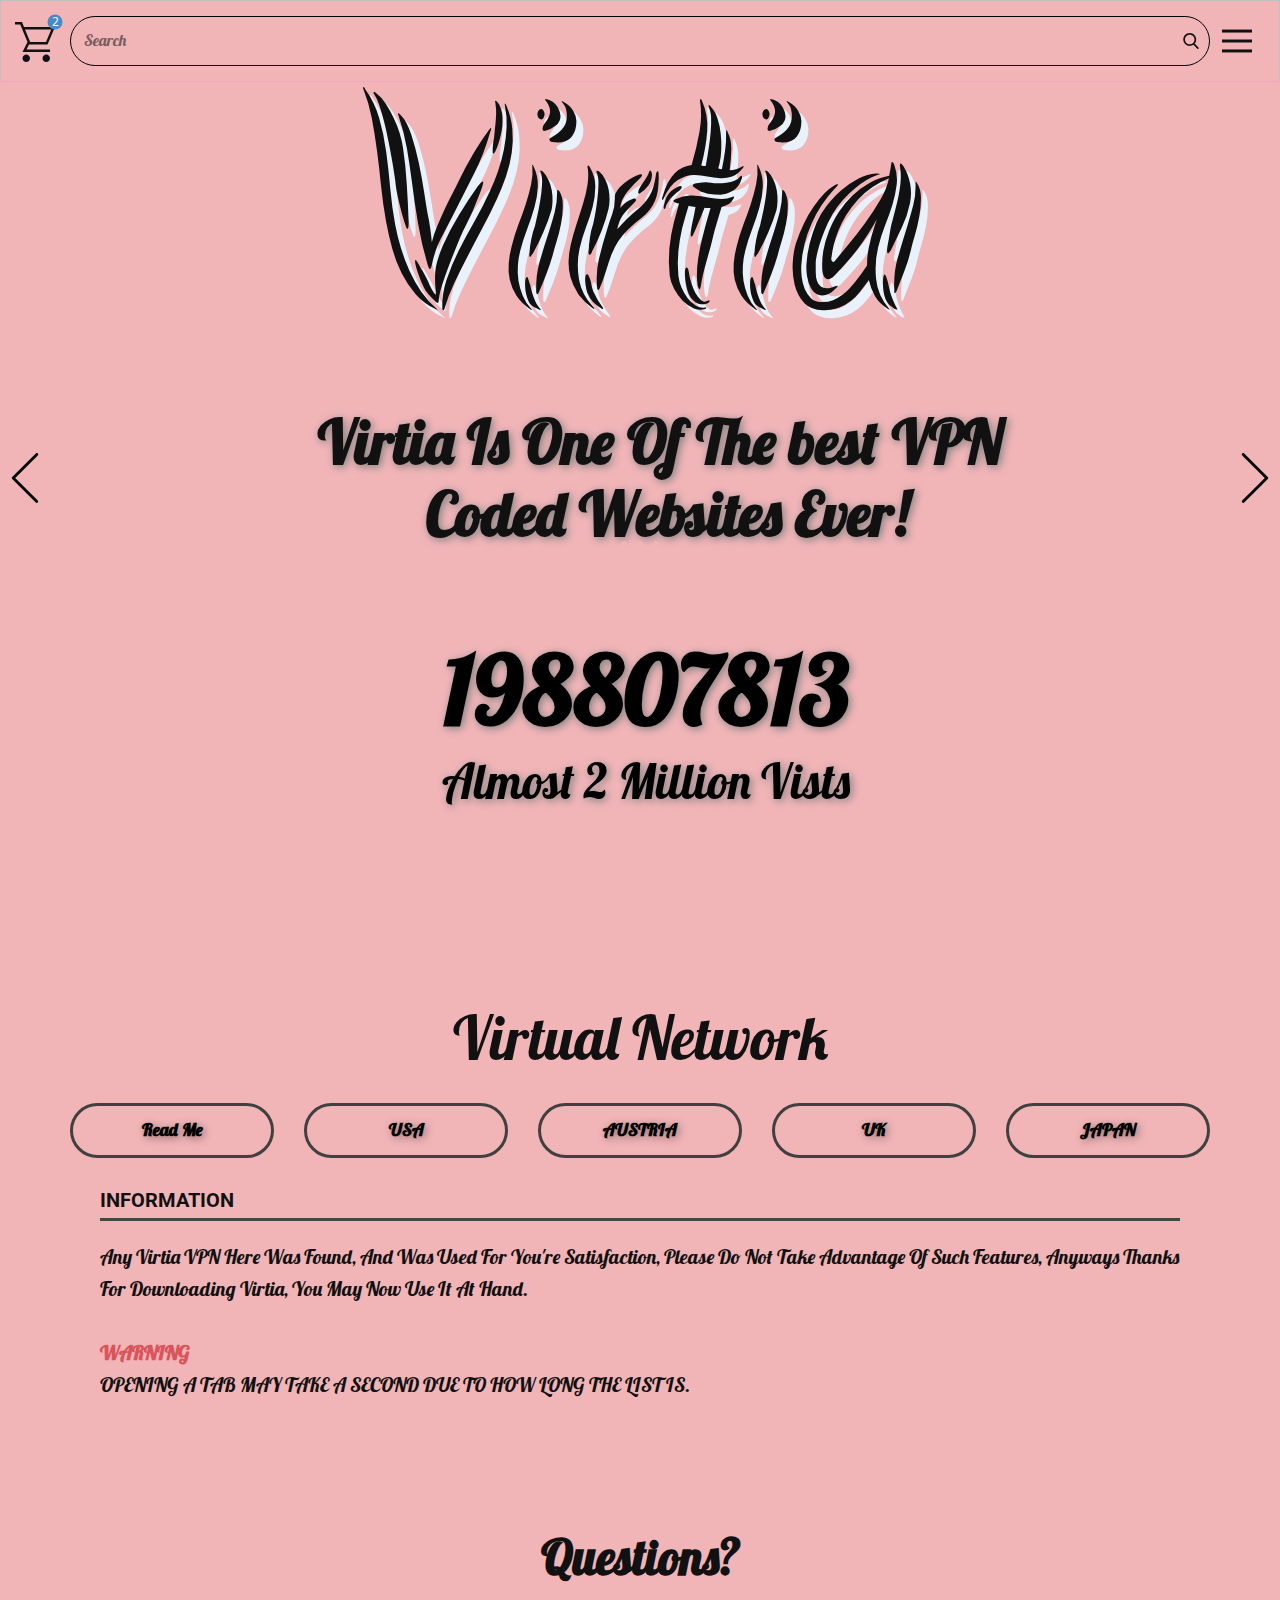
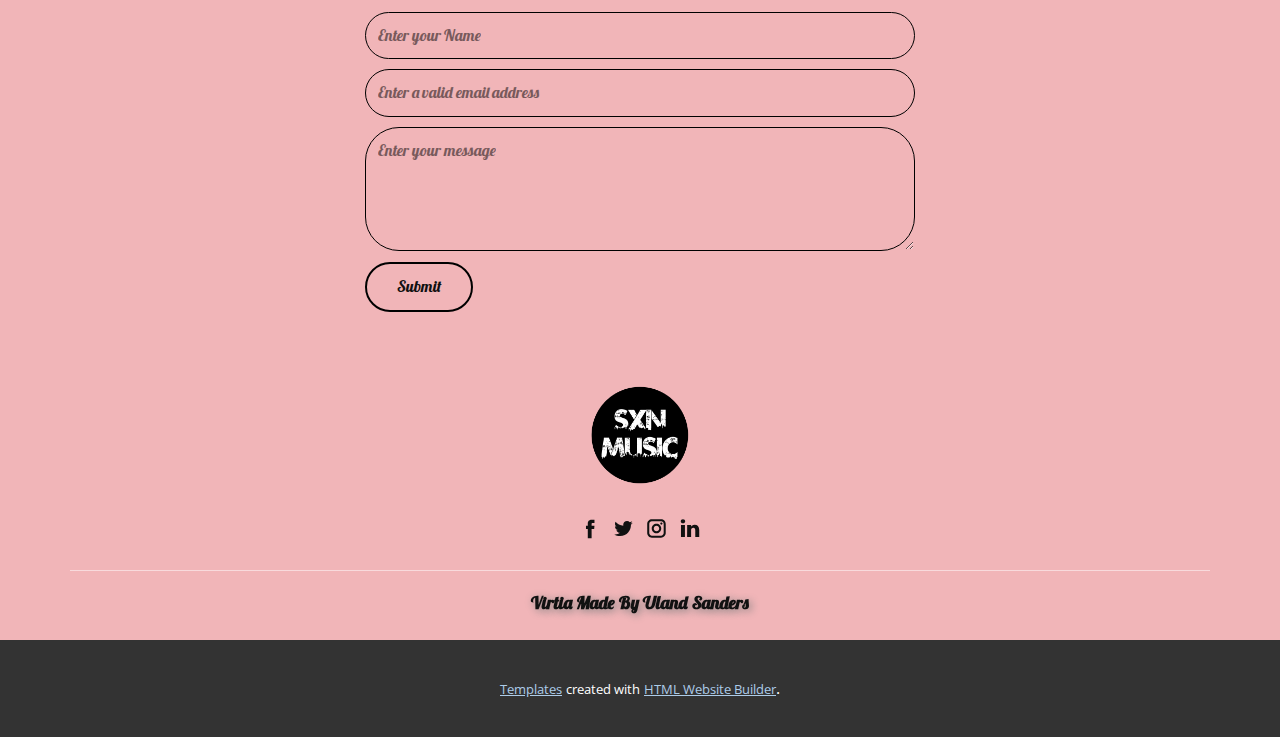
==== commit 93423101: "Add files via upload" ====
--- a/Virtia-For-All.html
+++ b/Virtia-For-All.html
@@ -85,7 +85,7 @@
     <meta property="og:url" content="index.html">
   </head>
   <body class="u-body"><header class="u-border-1 u-border-grey-25 u-clearfix u-header u-palette-2-light-2 u-header" id="sec-fbf6"><div class="u-clearfix u-sheet u-sheet-1">
-        <nav class="u-align-left u-menu u-menu-dropdown u-nav-spacing-25 u-offcanvas u-menu-1" data-responsive-from="XL">
+        <nav class="u-align-left u-hidden-md u-hidden-sm u-hidden-xs u-menu u-menu-dropdown u-nav-spacing-25 u-offcanvas u-menu-1" data-responsive-from="XL">
           <div class="menu-collapse">
             <a class="u-button-style u-nav-link" href="#" style="font-size: calc(1em + 14px); padding: 7px 12px;">
               <svg class="u-svg-link" preserveAspectRatio="xMidYMin slice" viewBox="0 0 302 302" style=""><use xmlns:xlink="http://www.w3.org/1999/xlink" xlink:href="#svg-7b92"></use></svg>
@@ -133,26 +133,26 @@
       </h1>
       <div id="carousel-caab" data-interval="5000" data-u-ride="carousel" class="u-carousel u-expanded-width u-slider u-slider-1">
         <ol class="u-absolute-hcenter u-carousel-indicators u-carousel-indicators-1">
-          <li data-u-target="#carousel-caab" class="u-active u-active-white u-black u-border-1 u-border-black u-shape-circle" data-u-slide-to="0" style="height: 29px; width: 10px;"></li>
-          <li data-u-target="#carousel-caab" class="u-active-white u-black u-border-1 u-border-black u-shape-circle" data-u-slide-to="1" style="height: 29px; width: 10px;"></li>
-          <li data-u-target="#carousel-caab" class="u-active-white u-black u-border-1 u-border-black u-shape-circle" data-u-slide-to="2" style="height: 29px; width: 10px;"></li>
+          <li data-u-target="#carousel-caab" class="u-active u-active-palette-2-light-2 u-border-1 u-border-palette-2-light-2 u-palette-2-light-2 u-shape-circle" data-u-slide-to="0" style="height: 29px; width: 10px;"></li>
+          <li data-u-target="#carousel-caab" class="u-active-palette-2-light-2 u-border-1 u-border-palette-2-light-2 u-palette-2-light-2 u-shape-circle" data-u-slide-to="1" style="height: 29px; width: 10px;"></li>
+          <li data-u-target="#carousel-caab" class="u-active-palette-2-light-2 u-border-1 u-border-palette-2-light-2 u-palette-2-light-2 u-shape-circle" data-u-slide-to="2" style="height: 29px; width: 10px;"></li>
         </ol>
         <div class="u-carousel-inner" role="listbox">
           <div class="u-active u-align-center u-carousel-item u-container-style u-slide">
-            <div class="u-container-layout u-container-layout-1">
+            <div class="u-container-layout u-valign-top u-container-layout-1">
               <h6 class="u-custom-font u-font-Lobster u-hidden-md u-hidden-sm u-hidden-xs u-text u-text-2">Virtia Is One Of The best VPN&nbsp;<br>Coded Websites Ever!
               </h6>
             </div>
           </div>
           <div class="u-align-center u-carousel-item u-container-style u-slide">
-            <div class="u-container-layout u-container-layout-2">
-              <h2 class="u-custom-font u-font-Lobster u-text u-text-3">Support Virtia On Github&nbsp;<br>By Staring This Git Repository! 
+            <div class="u-container-layout u-valign-top u-container-layout-2">
+              <h2 class="u-custom-font u-font-Lobster u-hidden-md u-hidden-sm u-hidden-xs u-text u-text-3">Support Virtia On Github&nbsp;<br>By Staring This Git Repository! 
               </h2>
             </div>
           </div>
           <div class="test-slide u-carousel-item u-container-style u-slide">
-            <div class="u-container-layout u-container-layout-3">
-              <h1 class="u-align-center u-custom-font u-font-Lobster u-text u-text-4">Virtia Was Created To Be Used Locally,&nbsp;<br>And Will Never Lag Client Side!
+            <div class="u-container-layout u-valign-top u-container-layout-3">
+              <h1 class="u-align-center u-custom-font u-font-Lobster u-hidden-md u-hidden-sm u-hidden-xs u-text u-text-4">Virtia Was Created To Be Used Locally,&nbsp;<br>And Will Never Lag Client Side!
               </h1>
             </div>
           </div>
@@ -190,7 +190,7 @@
         </div>
       </div>
     </section>
-    <section class="skrollable u-clearfix u-palette-2-light-2 u-section-2" id="sec-f77d">
+    <section class="skrollable u-clearfix u-hidden-md u-hidden-sm u-hidden-xs u-palette-2-light-2 u-section-2" id="sec-f77d">
       <div class="u-clearfix u-sheet u-valign-middle u-sheet-1">
         <div class="fr-view u-clearfix u-rich-text u-text u-text-1" data-animation-name="zoomIn" data-animation-duration="1000" data-animation-delay="0" data-animation-direction="">
           <h1 style="text-align: center;">
@@ -440,7 +440,7 @@
         </div>
       </div>
     </section>
-    <section class="u-align-left u-clearfix u-lightbox u-palette-2-light-2 u-section-3" id="sec-15d9">
+    <section class="u-align-left u-clearfix u-hidden-md u-hidden-sm u-hidden-xs u-lightbox u-palette-2-light-2 u-section-3" id="sec-15d9">
       <div class="u-clearfix u-sheet u-sheet-1">
         <h2 class="u-align-center u-custom-font u-font-Lobster u-text u-text-1">Questions?</h2>
         <div class="u-form u-form-1">
--- a/nicepage.css
+++ b/nicepage.css
@@ -31222,7 +31222,7 @@
 
 .u-header .u-menu-1 {
   font-family: size-14;
-  margin: 17px -54px 0 auto;
+  margin: 18px -54px 0 auto;
 }
 
 .u-header .u-nav-1 {
@@ -31236,7 +31236,7 @@
 .u-header .u-search-1 {
   min-height: 50px;
   font-size: 1rem;
-  margin-top: -46px;
+  margin-top: -47px;
   margin-bottom: 0;
   margin-right: 0;
 }
@@ -31254,10 +31254,19 @@
   .u-header .u-search-1 {
     height: auto;
     font-size: 0.875rem;
+    margin-top: -47px;
     margin-right: initial;
   }
-}
-
+
+  .u-header .u-shopping-cart-1 {
+    margin-top: -44px;
+  }
+}
+@media (max-width: 991px) {
+  .u-header .u-shopping-cart-1 {
+    margin-bottom: 60px;
+  }
+}
 
 @media (max-width: 575px) {
   .u-header .u-menu-1 {
@@ -31268,10 +31277,6 @@
   .u-header .u-search-1 {
     min-height: 44px;
     margin-right: initial;
-  }
-
-  .u-header .u-shopping-cart-1 {
-    margin-bottom: 28px;
   }
 }
 .u-footer .u-sheet-1 {
--- a/Virtia-For-All.css
+++ b/Virtia-For-All.css
@@ -1,6 +1,6 @@
 .u-section-1 {
   background-image: none;
-  min-height: 940px;
+  min-height: 869px;
 }
 
 .u-section-1 .u-text-1 {
@@ -32,7 +32,7 @@
   font-weight: 700;
   text-shadow: 2px 2px 8px rgba(128,128,128,1);
   animation-duration: 1000ms;
-  margin: -14px -16px 0 38px;
+  margin: 0 -16px 0 38px;
 }
 
 .u-section-1 .u-container-layout-2 {
@@ -44,7 +44,7 @@
   font-weight: 700;
   text-shadow: 2px 2px 8px rgba(128,128,128,1);
   animation-duration: 1000ms;
-  margin: -12px -50px 0;
+  margin: 0 -50px;
 }
 
 .u-section-1 .u-container-layout-3 {
@@ -56,7 +56,7 @@
   font-size: 3.75rem;
   text-shadow: 2px 2px 8px rgba(128,128,128,1);
   animation-duration: 1000ms;
-  margin: -12px -66px 0 -34px;
+  margin: 0 -50px;
 }
 
 .u-section-1 .u-carousel-control-1 {
@@ -100,7 +100,7 @@
   grid-template-rows: auto;
   width: 1129px;
   height: auto;
-  margin: 64px calc(((100% - 1140px) / 2)) 60px auto;
+  margin: 27px calc(((100% - 1140px) / 2)) 50px auto;
 }
 
 .u-section-1 .u-container-layout-4 {
@@ -219,7 +219,7 @@
   .u-section-1 .u-list-1 {
     width: 720px;
     margin-right: calc(((100% - 720px) / 2));
-    margin-bottom: 60px;
+    margin-bottom: 50px;
     margin-left: calc(((100% - 1140px) / 2) + 210px);
   }
 }
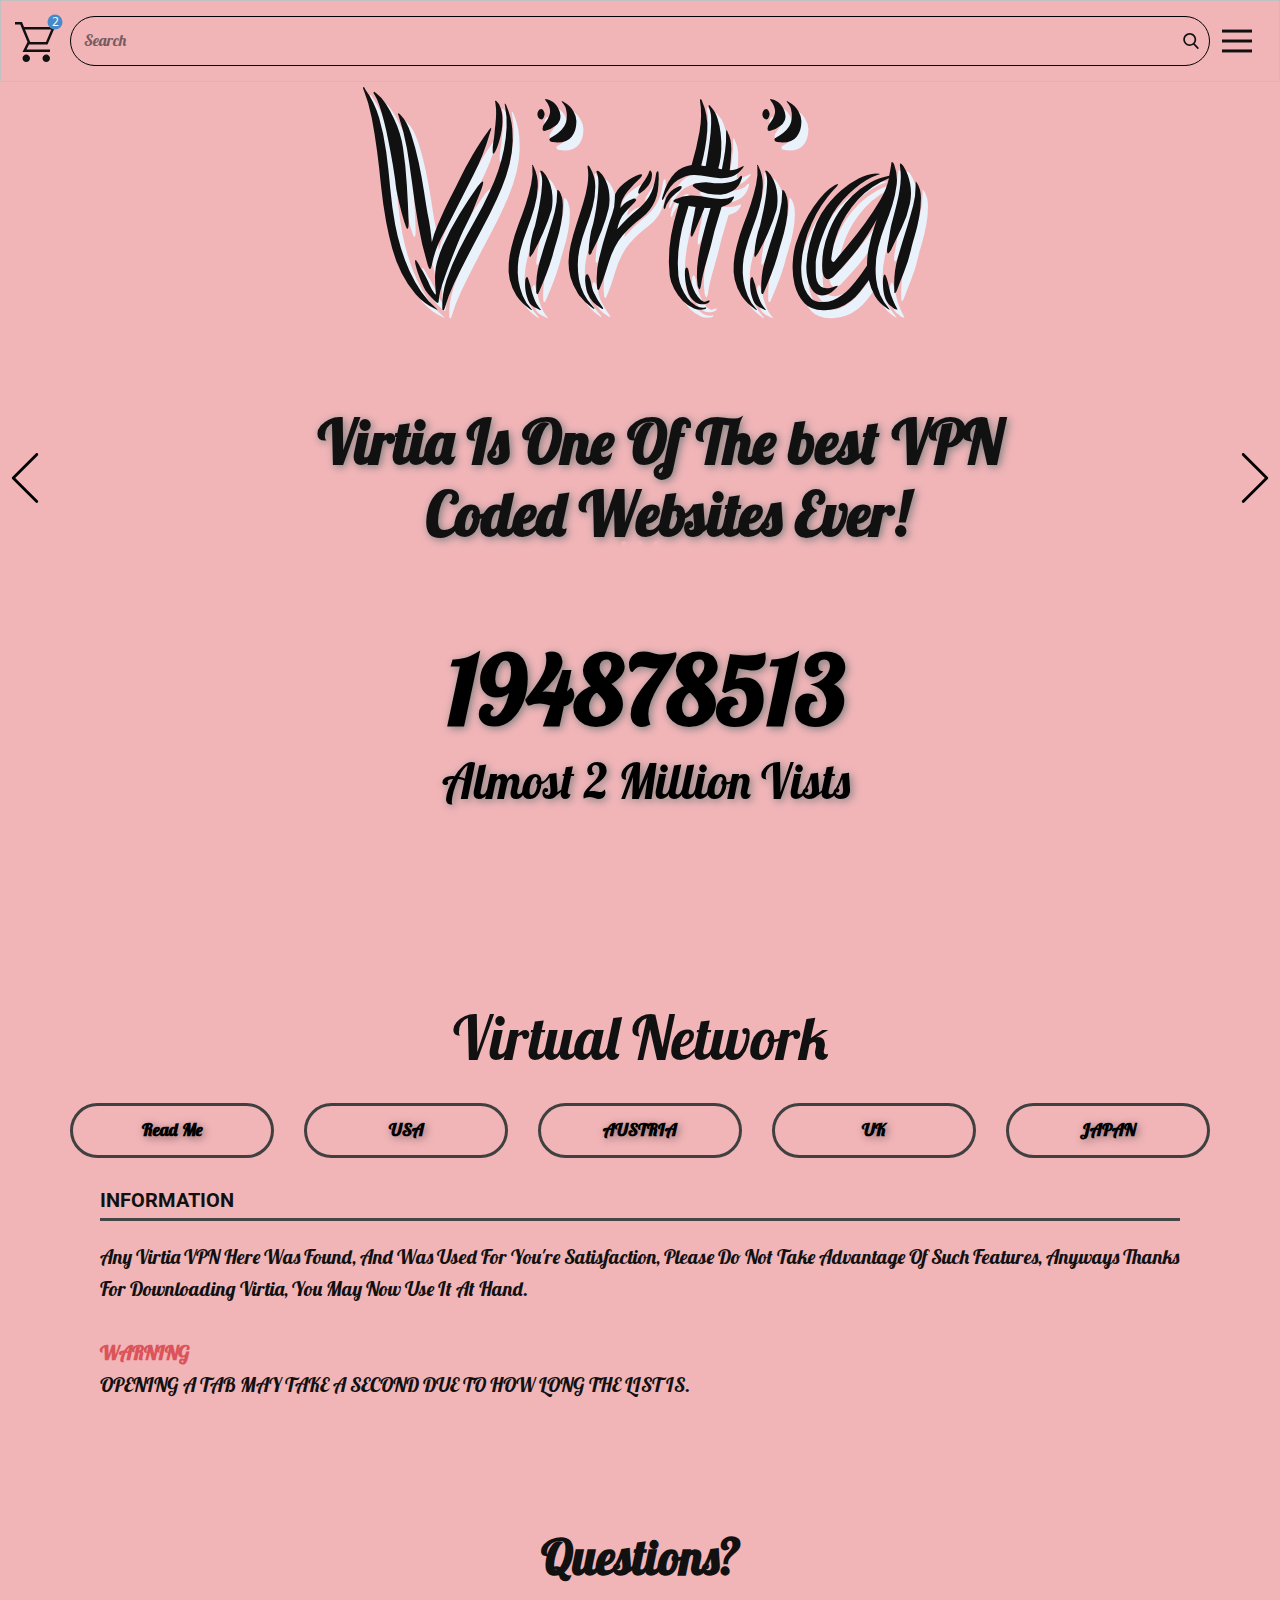
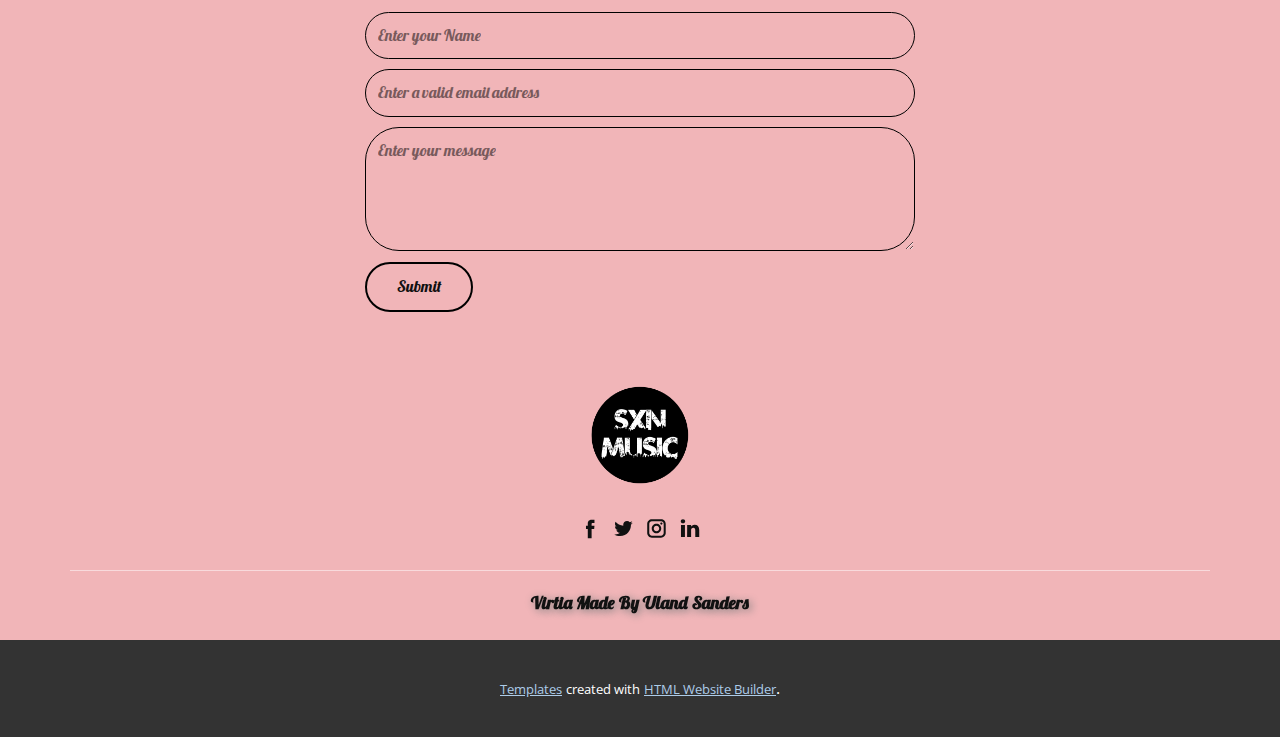
==== commit d4ea51ff: "Add files via upload" ====
--- a/Virtia-For-All.html
+++ b/Virtia-For-All.html
@@ -128,7 +128,7 @@
     </span>
         </a><!--/shopping_cart-->
       </div></header>
-    <section class="u-align-center u-clearfix u-palette-2-light-2 u-section-1" src="" id="sec-86a2">
+    <section class="u-align-center u-clearfix u-palette-2-light-2 u-valign-bottom-xs u-section-1" src="" id="sec-86a2">
       <h1 class="u-custom-font u-hidden-md u-hidden-sm u-hidden-xs u-text u-title u-text-1" data-animation-name="slideIn" data-animation-duration="1000" data-animation-delay="0" data-animation-direction="Down">Virtia<span style="font-weight: 700;"></span>
       </h1>
       <div id="carousel-caab" data-interval="5000" data-u-ride="carousel" class="u-carousel u-expanded-width u-slider u-slider-1">
@@ -520,10 +520,10 @@
     
     
     <footer class="u-clearfix u-footer u-palette-2-light-2" id="sec-17db"><div class="u-clearfix u-sheet u-sheet-1">
-        <a href="https://nicepage.com" class="u-image u-logo u-image-1" data-image-width="1600" data-image-height="1600">
+        <a href="https://nicepage.com" class="u-hidden-md u-hidden-sm u-hidden-xs u-image u-logo u-image-1" data-image-width="1600" data-image-height="1600">
           <img src="images/create-you-a-youtube-channel-icon1.png" class="u-logo-image u-logo-image-1" data-image-width="104">
         </a>
-        <div class="u-align-left u-social-icons u-spacing-10 u-social-icons-1">
+        <div class="u-align-left u-hidden-md u-hidden-sm u-hidden-xs u-social-icons u-spacing-10 u-social-icons-1">
           <a class="u-social-url" target="_blank" href=""><span class="u-icon u-icon-circle u-social-facebook u-social-type-logo u-icon-1"><svg class="u-svg-link" preserveAspectRatio="xMidYMin slice" viewBox="0 0 112 112" style=""><use xmlns:xlink="http://www.w3.org/1999/xlink" xlink:href="#svg-3a56"></use></svg><svg xmlns="http://www.w3.org/2000/svg" xmlns:xlink="http://www.w3.org/1999/xlink" version="1.1" xml:space="preserve" class="u-svg-content" viewBox="0 0 112 112" x="0px" y="0px" id="svg-3a56"><path d="M75.5,28.8H65.4c-1.5,0-4,0.9-4,4.3v9.4h13.9l-1.5,15.8H61.4v45.1H42.8V58.3h-8.8V42.4h8.8V32.2 c0-7.4,3.4-18.8,18.8-18.8h13.8v15.4H75.5z"></path></svg></span>
           </a>
           <a class="u-social-url" target="_blank" href=""><span class="u-icon u-icon-circle u-social-twitter u-social-type-logo u-icon-2"><svg class="u-svg-link" preserveAspectRatio="xMidYMin slice" viewBox="0 0 112 112" style=""><use xmlns:xlink="http://www.w3.org/1999/xlink" xlink:href="#svg-c286"></use></svg><svg xmlns="http://www.w3.org/2000/svg" xmlns:xlink="http://www.w3.org/1999/xlink" version="1.1" xml:space="preserve" class="u-svg-content" viewBox="0 0 112 112" x="0px" y="0px" id="svg-c286"><path d="M92.2,38.2c0,0.8,0,1.6,0,2.3c0,24.3-18.6,52.4-52.6,52.4c-10.6,0.1-20.2-2.9-28.5-8.2 c1.4,0.2,2.9,0.2,4.4,0.2c8.7,0,16.7-2.9,23-7.9c-8.1-0.2-14.9-5.5-17.3-12.8c1.1,0.2,2.4,0.2,3.4,0.2c1.6,0,3.3-0.2,4.8-0.7 c-8.4-1.6-14.9-9.2-14.9-18c0-0.2,0-0.2,0-0.2c2.5,1.4,5.4,2.2,8.4,2.3c-5-3.3-8.3-8.9-8.3-15.4c0-3.4,1-6.5,2.5-9.2 c9.1,11.1,22.7,18.5,38,19.2c-0.2-1.4-0.4-2.8-0.4-4.3c0.1-10,8.3-18.2,18.5-18.2c5.4,0,10.1,2.2,13.5,5.7c4.3-0.8,8.1-2.3,11.7-4.5 c-1.4,4.3-4.3,7.9-8.1,10.1c3.7-0.4,7.3-1.4,10.6-2.9C98.9,32.3,95.7,35.5,92.2,38.2z"></path></svg></span>
@@ -534,7 +534,7 @@
           </a>
         </div>
         <div class="u-border-1 u-border-white u-expanded-width u-line u-line-horizontal u-opacity u-opacity-50 u-line-1"></div>
-        <p class="u-align-center u-custom-font u-font-Lobster u-text u-text-1" data-animation-name="zoomIn" data-animation-duration="1000" data-animation-delay="0" data-animation-direction="">Virtia Made By Uland Sanders</p>
+        <p class="u-align-center u-custom-font u-font-Lobster u-hidden-md u-hidden-sm u-hidden-xs u-text u-text-1" data-animation-name="zoomIn" data-animation-duration="1000" data-animation-delay="0" data-animation-direction="">Virtia Made By Uland Sanders</p>
       </div></footer>
     <section class="u-backlink u-clearfix u-grey-80">
       <a class="u-link" href="https://nicepage.com/templates" target="_blank">
--- a/nicepage.css
+++ b/nicepage.css
@@ -31254,7 +31254,7 @@
   .u-header .u-search-1 {
     height: auto;
     font-size: 0.875rem;
-    margin-top: -47px;
+    margin-top: 20px;
     margin-right: initial;
   }
 
@@ -31263,12 +31263,24 @@
   }
 }
 @media (max-width: 991px) {
+  .u-header .u-sheet-1 {
+    min-height: 527px;
+  }
+
   .u-header .u-shopping-cart-1 {
     margin-bottom: 60px;
   }
 }
-
+@media (max-width: 767px) {
+  .u-header .u-sheet-1 {
+    min-height: 974px;
+  }
+}
 @media (max-width: 575px) {
+  .u-header .u-sheet-1 {
+    min-height: 34px;
+  }
+
   .u-header .u-menu-1 {
     width: auto;
     margin-right: 1px;
@@ -31284,7 +31296,7 @@
 }
 
 .u-footer .u-image-1 {
-  margin: 60px auto 0;
+  margin: 60px auto 0 518px;
 }
 
 .u-footer .u-logo-image-1 {
@@ -31329,12 +31341,13 @@
   text-shadow: 2px 2px 8px rgba(128,128,128,1);
   font-weight: 700;
   animation-duration: 1000ms;
-  margin: 18px auto 22px;
+  margin: 18px 305px 22px;
 }
 @media (max-width: 1199px) {
   .u-footer .u-image-1 {
     width: 66px;
     height: 104px;
+    margin-left: 418px;
   }
 
   .u-footer .u-social-icons-1 {
@@ -31349,37 +31362,69 @@
 
   .u-footer .u-text-1 {
     width: 437px;
+    margin-right: 252px;
+    margin-left: 251px;
   }
 }
 @media (max-width: 991px) {
   .u-footer .u-image-1 {
     width: 51px;
+    margin-left: 308px;
   }
 
   .u-footer .u-social-icons-1 {
-    margin-left: auto;
+    margin-left: 299px;
   }
 
   .u-footer .u-text-1 {
     width: 335px;
+    margin-right: 193px;
+    margin-left: 193px;
   }
 }
 @media (max-width: 767px) {
   .u-footer .u-image-1 {
     width: 47px;
+    margin-left: 218px;
+  }
+
+  .u-footer .u-social-icons-1 {
+    margin-left: 209px;
   }
 
   .u-footer .u-text-1 {
     width: 314px;
+    margin-left: 113px;
+    margin-right: 113px;
   }
 }
 @media (max-width: 575px) {
+  .u-footer .u-sheet-1 {
+    min-height: 61px;
+  }
+
   .u-footer .u-image-1 {
-    width: 40px;
+    margin-top: 60px;
+    margin-left: 118px;
+    width: auto;
+  }
+
+  .u-footer .u-social-icons-1 {
+    margin-left: 109px;
+  }
+
+  .u-footer .u-line-1 {
+    margin-bottom: 30px;
+    width: auto;
+    margin-right: initial;
+    margin-left: initial;
   }
 
   .u-footer .u-text-1 {
-    width: 263px;
+    width: auto;
+    margin-left: 38px;
+    margin-right: 38px;
+    margin-bottom: 22px;
   }
 }
 
--- a/Virtia-For-All.css
+++ b/Virtia-For-All.css
@@ -99,7 +99,6 @@
   grid-template-columns: 100%;
   grid-template-rows: auto;
   width: 1129px;
-  height: auto;
   margin: 27px calc(((100% - 1140px) / 2)) 50px auto;
 }
 
@@ -123,6 +122,10 @@
 }
 
 @media (max-width: 1199px) {
+  .u-section-1 {
+    min-height: 1454px;
+  }
+
   .u-section-1 .u-text-1 {
     width: 379px;
     margin-left: calc(((100% - 1140px) / 2) + 381px);
@@ -164,6 +167,7 @@
   }
 
   .u-section-1 .u-list-1 {
+    height: auto;
     width: 940px;
     margin: 183px calc(((100% - 940px) / 2)) 0 calc(((100% - 1140px) / 2) + 100px);
   }
@@ -207,16 +211,18 @@
   }
 
   .u-section-1 .u-text-5 {
-    margin-right: 14px;
-    margin-left: 234px;
+    margin-top: 20px;
+    margin-right: auto;
+    margin-left: 224px;
   }
 
   .u-section-1 .u-text-6 {
-    margin-right: 15px;
-    margin-left: 234px;
+    margin-right: auto;
+    margin-left: 224px;
   }
 
   .u-section-1 .u-list-1 {
+    min-height: 828px;
     width: 720px;
     margin-right: calc(((100% - 720px) / 2));
     margin-bottom: 50px;
@@ -253,16 +259,6 @@
     padding-right: 10px;
   }
 
-  .u-section-1 .u-text-5 {
-    margin-right: 0;
-    margin-left: 68px;
-  }
-
-  .u-section-1 .u-text-6 {
-    margin-left: 68px;
-    margin-right: 1px;
-  }
-
   .u-section-1 .u-list-1 {
     width: 540px;
     margin-right: calc(((100% - 540px) / 2));
@@ -280,6 +276,10 @@
 }
 
 @media (max-width: 575px) {
+  .u-section-1 {
+    min-height: 814px;
+  }
+
   .u-section-1 .u-text-1 {
     font-size: 3rem;
     width: 340px;
@@ -287,6 +287,10 @@
     margin-right: calc(((100% - 1140px) / 2) + 400px);
   }
 
+  .u-section-1 .u-slider-1 {
+    margin-top: 0;
+  }
+
   .u-section-1 .u-text-2 {
     margin-top: -253px;
     margin-right: -4px;
@@ -304,13 +308,14 @@
   }
 
   .u-section-1 .u-icon-1 {
-    margin-top: -57px;
-    margin-left: 132px;
+    margin-top: 32px;
+    margin-left: auto;
   }
 
   .u-section-1 .u-text-5 {
-    margin-top: -7px;
+    margin-top: 8px;
     margin-left: 0;
+    margin-right: 0;
   }
 
   .u-section-1 .u-text-6 {
@@ -320,9 +325,7 @@
 
   .u-section-1 .u-list-1 {
     width: 340px;
-    margin-top: -569px;
-    margin-right: calc(((100% - 340px) / 2));
-    margin-left: calc(((100% - 1140px) / 2) + 400px);
+    margin: -569px auto 0;
   }
 
   .u-section-1 .u-text-7 {
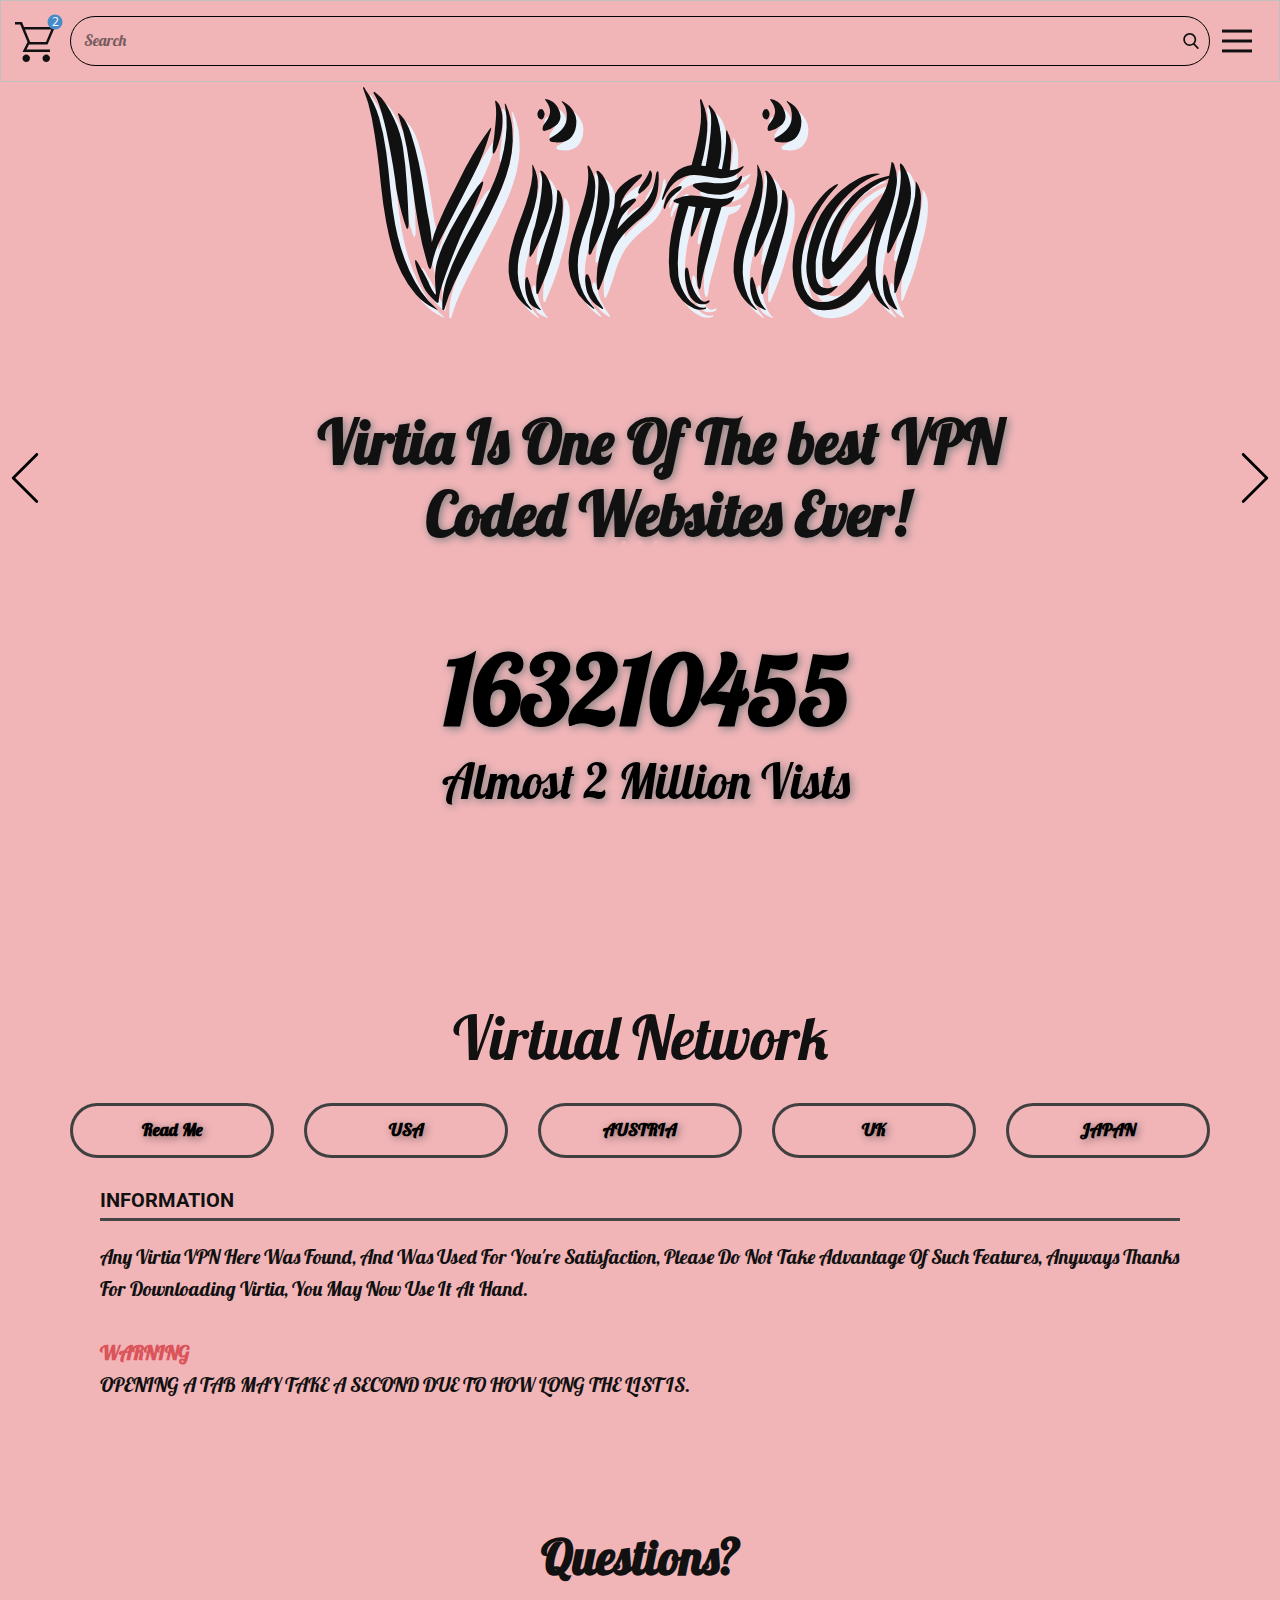
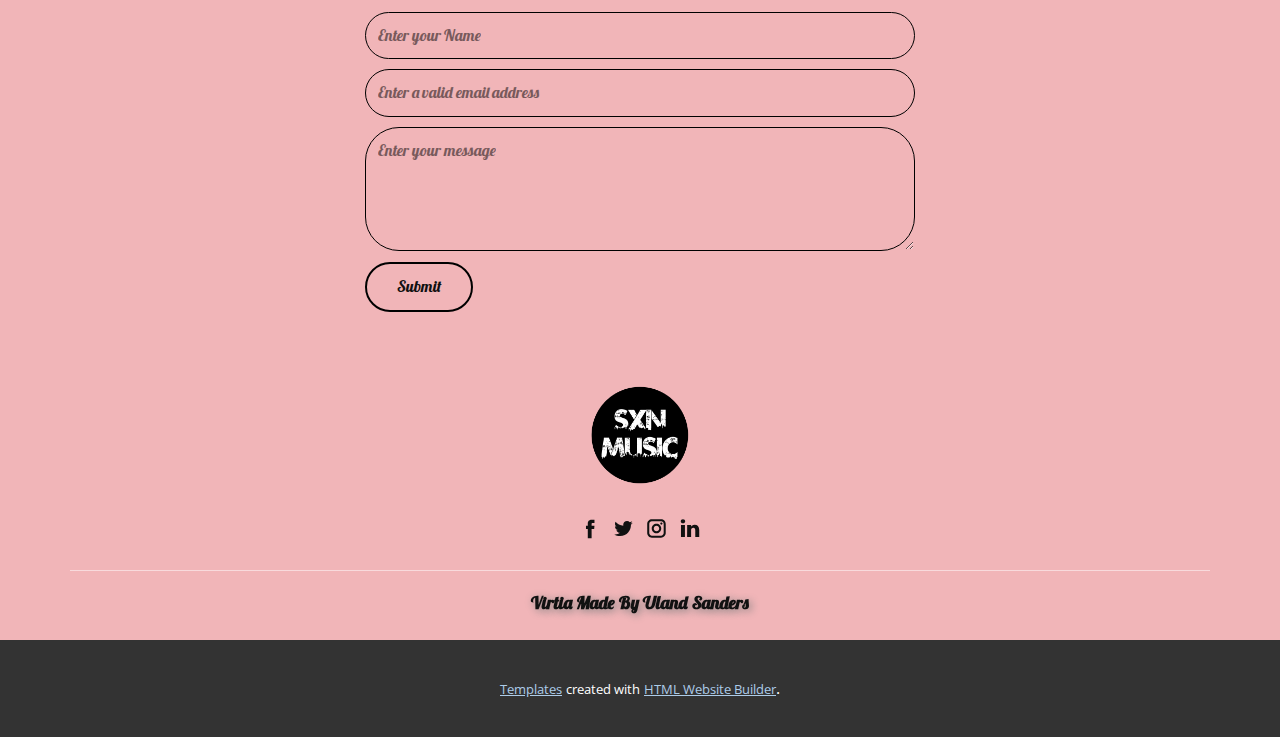
==== commit 7319b263: "Add files via upload" ====
--- a/Virtia-For-All.html
+++ b/Virtia-For-All.html
@@ -128,10 +128,10 @@
     </span>
         </a><!--/shopping_cart-->
       </div></header>
-    <section class="u-align-center u-clearfix u-palette-2-light-2 u-valign-bottom-xs u-section-1" src="" id="sec-86a2">
+    <section class="u-align-center u-clearfix u-palette-2-light-2 u-section-1" src="" id="sec-86a2">
       <h1 class="u-custom-font u-hidden-md u-hidden-sm u-hidden-xs u-text u-title u-text-1" data-animation-name="slideIn" data-animation-duration="1000" data-animation-delay="0" data-animation-direction="Down">Virtia<span style="font-weight: 700;"></span>
       </h1>
-      <div id="carousel-caab" data-interval="5000" data-u-ride="carousel" class="u-carousel u-expanded-width u-slider u-slider-1">
+      <div id="carousel-caab" data-interval="5000" data-u-ride="carousel" class="u-carousel u-expanded-width u-hidden-md u-hidden-sm u-hidden-xs u-slider u-slider-1">
         <ol class="u-absolute-hcenter u-carousel-indicators u-carousel-indicators-1">
           <li data-u-target="#carousel-caab" class="u-active u-active-palette-2-light-2 u-border-1 u-border-palette-2-light-2 u-palette-2-light-2 u-shape-circle" data-u-slide-to="0" style="height: 29px; width: 10px;"></li>
           <li data-u-target="#carousel-caab" class="u-active-palette-2-light-2 u-border-1 u-border-palette-2-light-2 u-palette-2-light-2 u-shape-circle" data-u-slide-to="1" style="height: 29px; width: 10px;"></li>
--- a/nicepage.css
+++ b/nicepage.css
@@ -31264,7 +31264,7 @@
 }
 @media (max-width: 991px) {
   .u-header .u-sheet-1 {
-    min-height: 527px;
+    min-height: 50px;
   }
 
   .u-header .u-shopping-cart-1 {
@@ -31273,7 +31273,7 @@
 }
 @media (max-width: 767px) {
   .u-header .u-sheet-1 {
-    min-height: 974px;
+    min-height: 40px;
   }
 }
 @media (max-width: 575px) {
@@ -31336,7 +31336,6 @@
 }
 
 .u-footer .u-text-1 {
-  width: 530px;
   font-size: 1.125rem;
   text-shadow: 2px 2px 8px rgba(128,128,128,1);
   font-weight: 700;
@@ -31367,13 +31366,24 @@
   }
 }
 @media (max-width: 991px) {
+  .u-footer .u-sheet-1 {
+    min-height: 54px;
+  }
+
   .u-footer .u-image-1 {
-    width: 51px;
     margin-left: 308px;
+    width: auto;
   }
 
   .u-footer .u-social-icons-1 {
     margin-left: 299px;
+  }
+
+  .u-footer .u-line-1 {
+    margin-bottom: 23px;
+    width: auto;
+    margin-right: initial;
+    margin-left: initial;
   }
 
   .u-footer .u-text-1 {
@@ -31383,8 +31393,13 @@
   }
 }
 @media (max-width: 767px) {
+  .u-footer .u-sheet-1 {
+    min-height: 54px;
+  }
+
   .u-footer .u-image-1 {
     width: 47px;
+    height: 104px;
     margin-left: 218px;
   }
 
@@ -31406,7 +31421,7 @@
   .u-footer .u-image-1 {
     margin-top: 60px;
     margin-left: 118px;
-    width: auto;
+    width: 66px;
   }
 
   .u-footer .u-social-icons-1 {
--- a/Virtia-For-All.css
+++ b/Virtia-For-All.css
@@ -81,16 +81,16 @@
   height: 208px;
   width: 208px;
   background-image: none;
-  margin: -330px auto 0 224px;
+  margin: -330px auto 0 650px;
 }
 
 .u-section-1 .u-text-5 {
   font-weight: 700;
-  margin: -163px 224px 0 444px;
+  margin: -163px 650px 0;
 }
 
 .u-section-1 .u-text-6 {
-  margin: 8px 224px 0 444px;
+  margin: 8px 650px 0;
 }
 
 .u-section-1 .u-list-1 {
@@ -154,16 +154,17 @@
 
   .u-section-1 .u-icon-1 {
     margin-top: -216px;
+    margin-left: 520px;
   }
 
   .u-section-1 .u-text-5 {
-    margin-right: 124px;
-    margin-left: 344px;
+    margin-left: 520px;
+    margin-right: 520px;
   }
 
   .u-section-1 .u-text-6 {
-    margin-right: 125px;
-    margin-left: 344px;
+    margin-left: 520px;
+    margin-right: 520px;
   }
 
   .u-section-1 .u-list-1 {
@@ -174,6 +175,10 @@
 }
 
 @media (max-width: 991px) {
+  .u-section-1 {
+    min-height: 1152px;
+  }
+
   .u-section-1 .u-text-1 {
     margin-top: -283px;
   }
@@ -207,30 +212,37 @@
   }
 
   .u-section-1 .u-icon-1 {
-    margin-top: -638px;
+    margin-top: 252px;
+    margin-left: 306px;
   }
 
   .u-section-1 .u-text-5 {
-    margin-top: 20px;
-    margin-right: auto;
-    margin-left: 224px;
+    width: auto;
+    margin-top: 0;
+    margin-left: 112px;
+    margin-right: 112px;
   }
 
   .u-section-1 .u-text-6 {
-    margin-right: auto;
-    margin-left: 224px;
+    width: auto;
+    margin-left: 112px;
+    margin-right: 112px;
   }
 
   .u-section-1 .u-list-1 {
     min-height: 828px;
     width: 720px;
-    margin-right: calc(((100% - 720px) / 2));
-    margin-bottom: 50px;
-    margin-left: calc(((100% - 1140px) / 2) + 210px);
+    margin-top: -252px;
+    margin-left: auto;
+    margin-right: auto;
   }
 }
 
 @media (max-width: 767px) {
+  .u-section-1 {
+    min-height: 1160px;
+  }
+
   .u-section-1 .u-text-1 {
     font-size: 3.75rem;
   }
@@ -259,10 +271,25 @@
     padding-right: 10px;
   }
 
+  .u-section-1 .u-icon-1 {
+    margin-top: 261px;
+    margin-left: auto;
+  }
+
+  .u-section-1 .u-text-5 {
+    margin-top: -9px;
+    margin-left: 22px;
+    margin-right: 22px;
+  }
+
+  .u-section-1 .u-text-6 {
+    margin-left: 22px;
+    margin-right: 22px;
+  }
+
   .u-section-1 .u-list-1 {
     width: 540px;
-    margin-right: calc(((100% - 540px) / 2));
-    margin-left: calc(((100% - 1140px) / 2) + 300px);
+    margin-bottom: 8px;
   }
 
   .u-section-1 .u-container-layout-4 {
@@ -277,7 +304,7 @@
 
 @media (max-width: 575px) {
   .u-section-1 {
-    min-height: 814px;
+    min-height: 2827px;
   }
 
   .u-section-1 .u-text-1 {
@@ -287,10 +314,6 @@
     margin-right: calc(((100% - 1140px) / 2) + 400px);
   }
 
-  .u-section-1 .u-slider-1 {
-    margin-top: 0;
-  }
-
   .u-section-1 .u-text-2 {
     margin-top: -253px;
     margin-right: -4px;
@@ -307,15 +330,10 @@
     margin-top: 15px;
   }
 
-  .u-section-1 .u-icon-1 {
-    margin-top: 32px;
+  .u-section-1 .u-text-5 {
+    width: 176px;
     margin-left: auto;
-  }
-
-  .u-section-1 .u-text-5 {
-    margin-top: 8px;
-    margin-left: 0;
-    margin-right: 0;
+    margin-right: auto;
   }
 
   .u-section-1 .u-text-6 {
@@ -325,7 +343,7 @@
 
   .u-section-1 .u-list-1 {
     width: 340px;
-    margin: -569px auto 0;
+    margin-top: 1428px;
   }
 
   .u-section-1 .u-text-7 {
